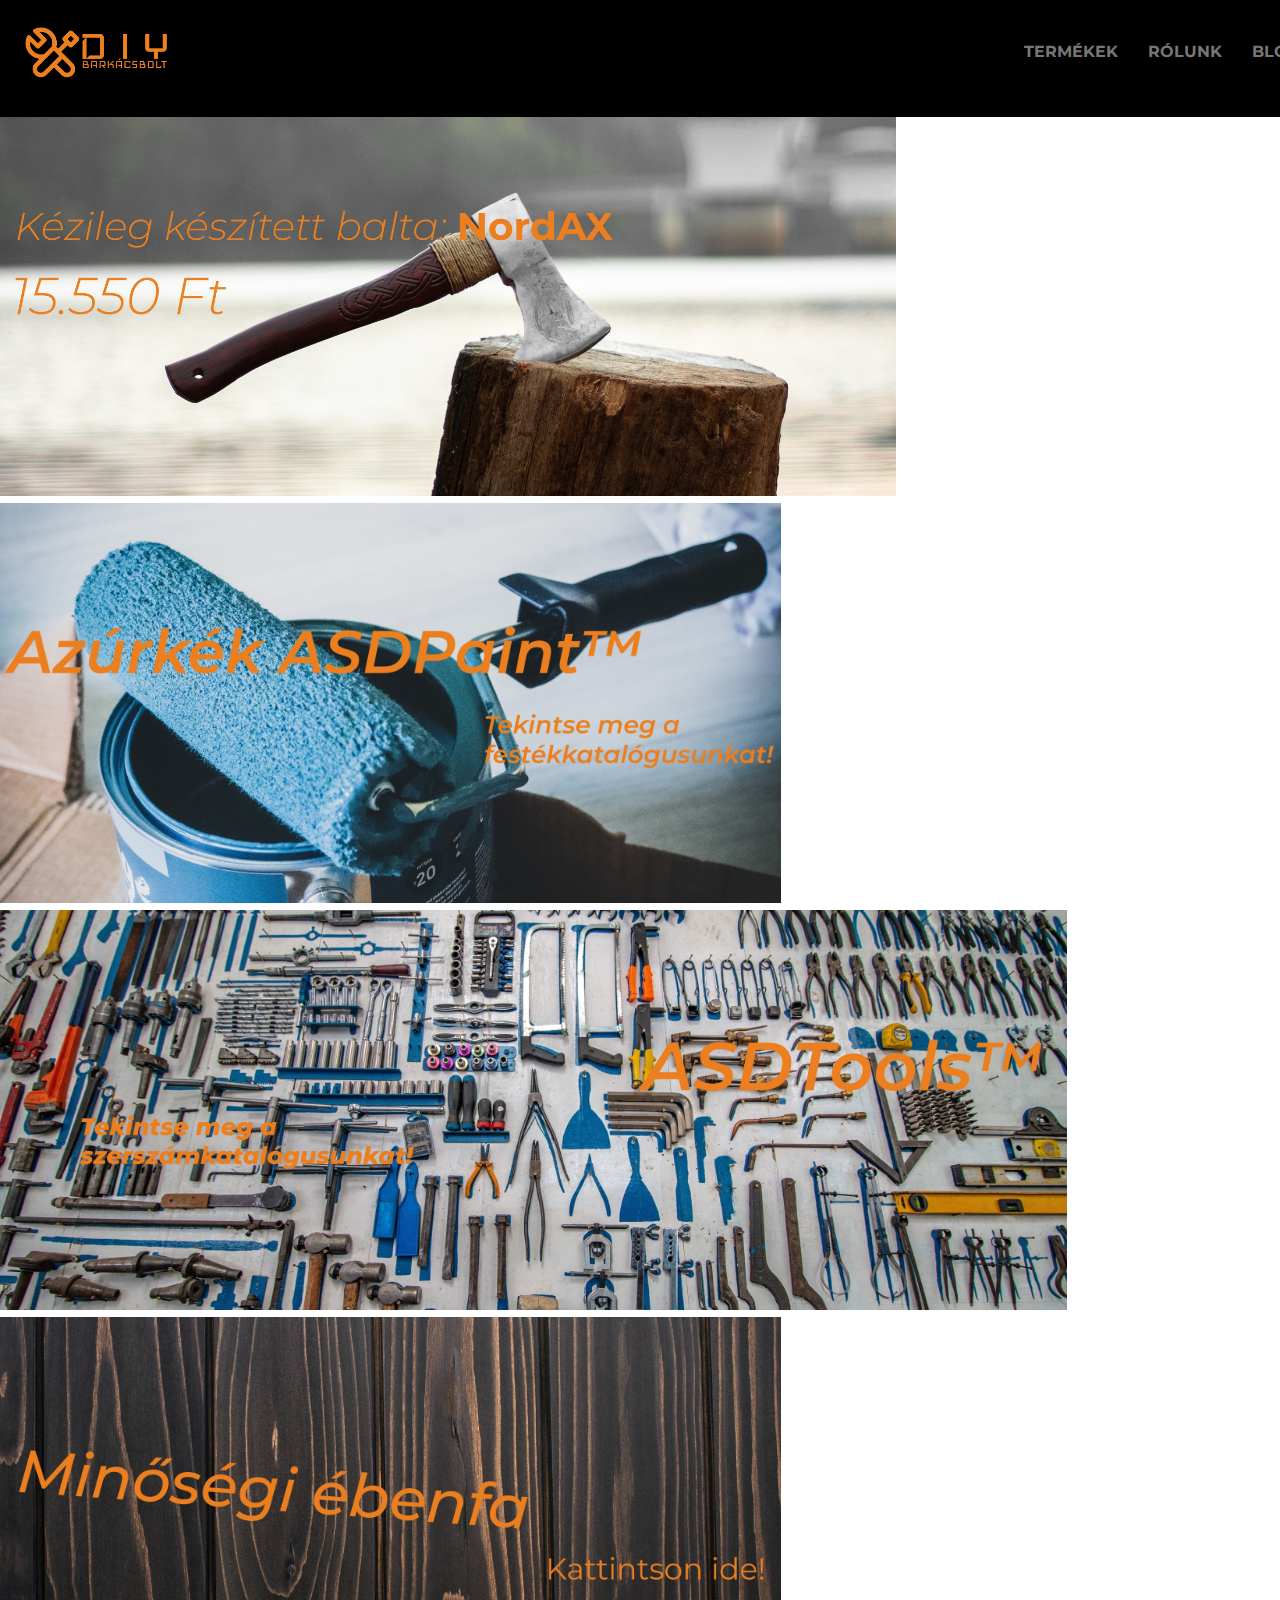
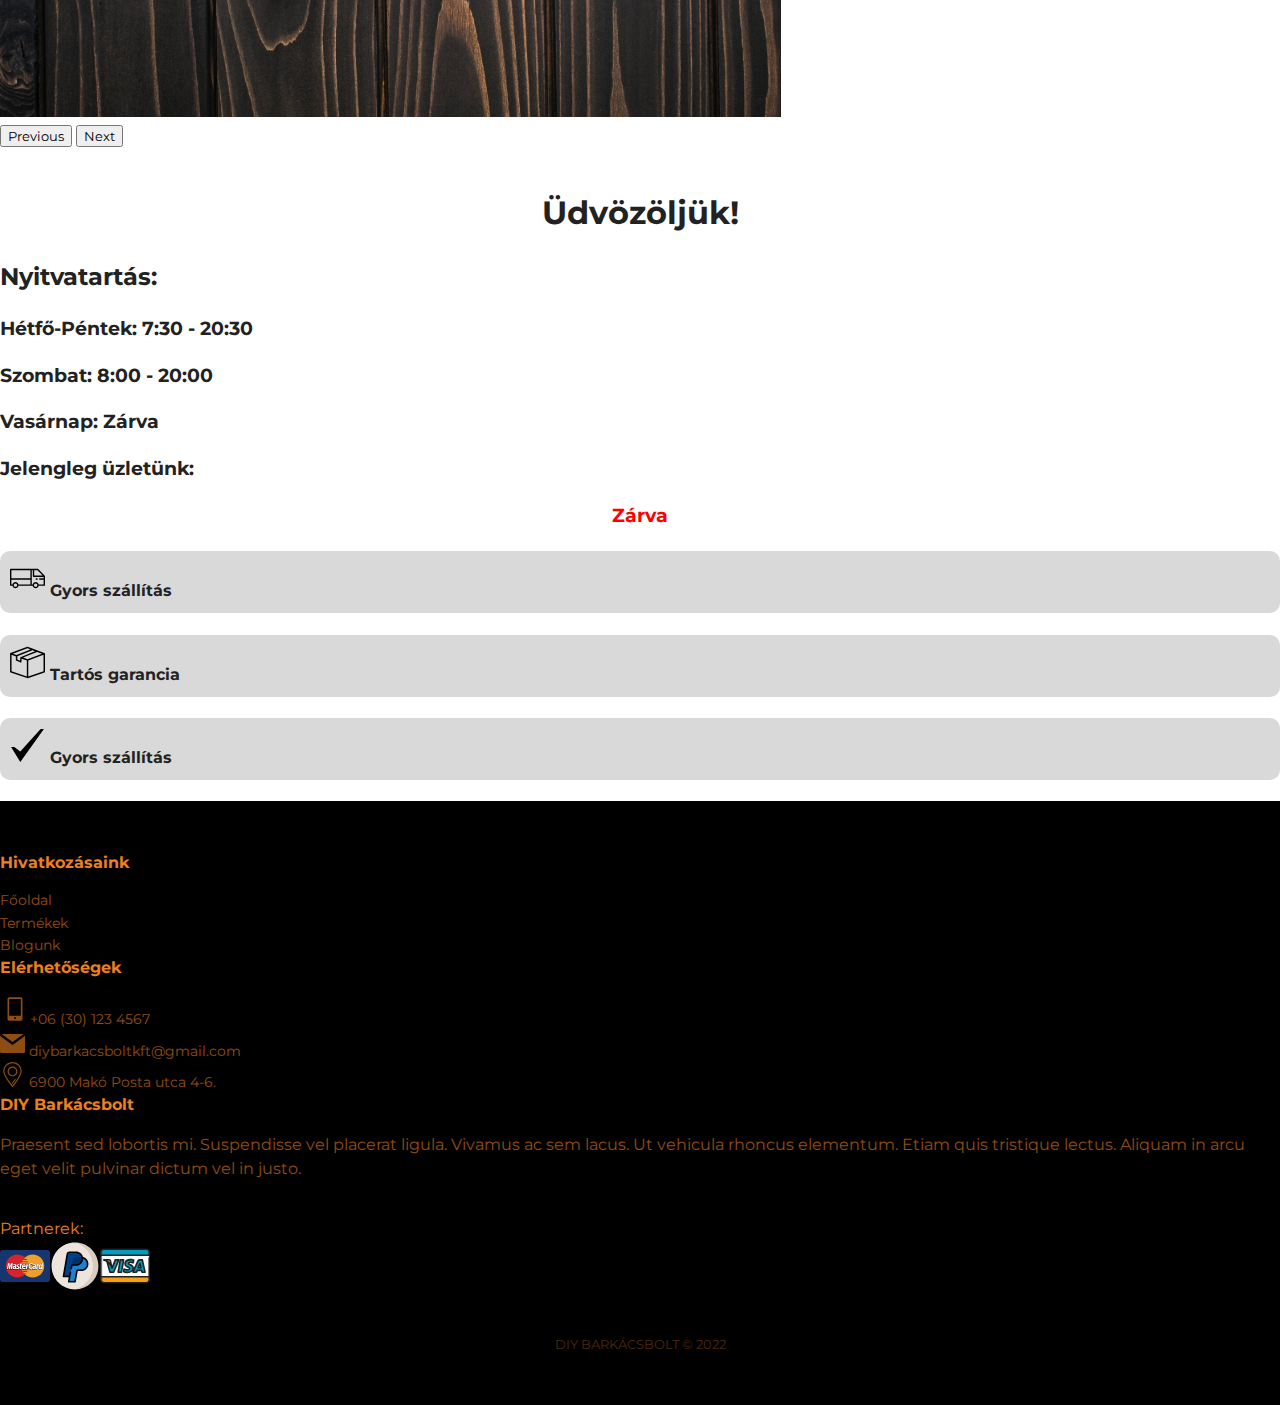
==== html/index.html @ d135ef8d "fasz" ====
<!DOCTYPE html>
<html lang="en">
<head>
    <meta charset="UTF-8">
    <meta name="viewport" content="width=device-width, initial-scale=1.0">
    <meta http-equiv="X-UA-Compatible" content="ie=edge">
    <title>DIY barkácsbolt</title>
    <!-- CSS only -->
    <link rel="preconnect" href="https://fonts.googleapis.com">
    <link rel="preconnect" href="https://fonts.gstatic.com" crossorigin>
    <link href="https://fonts.googleapis.com/css2?family=Roboto&family=Roboto+Mono:ital,wght@1,200&display=swap" rel="stylesheet">
    <link href="https://cdn.jsdelivr.net/npm/bootstrap@5.2.2/dist/css/bootstrap.min.css" rel="stylesheet" integrity="sha384-Zenh87qX5JnK2Jl0vWa8Ck2rdkQ2Bzep5IDxbcnCeuOxjzrPF/et3URy9Bv1WTRi" crossorigin="anonymous">    <link rel="stylesheet" href="../css/style.css">
    <!-- JavaScript Bundle with Popper -->
    

</head>
<body class="fasz">
    <header class="header ">
      <a class="logo" href="../html/index.html"><img src="../media/Logo.PNG" alt="DIY Barkácsbolt" class="logo1"></a>
      <input class="menu-btn" type="checkbox" id="menu-btn" />
      <label class="menu-icon" for="menu-btn"><span class="navicon"></span></label>
      <ul class="menu">
        <li><a href="../html/termekek.html" class="link link-theme link-arrow">Termékek</a></li>
        <li><a href="../html/rolunk.html" class="link link-theme link-arrow">Rólunk</a></li>
        <li><a href="../html/blog.html" class="link link-theme link-arrow">Blog</a></li>
      </ul>
      
    </header>

    <!-- CAROUSEL -->
    <div id="carouselExampleControls" class="carousel slide  carouselcustom" data-bs-ride="carousel">
      <div class="carousel-inner">
        <div class="carousel-item active">
          <a href="../html/szerszamok.html">
          <img src="../media/img/banner/Balta-min.jpg" class="d-block w-100 carouselimg" alt=""> 
          </a>
        </div>
        <div class="carousel-item">
          <a href="../html/festekek.html">
          <img src="../media/img/banner/Kék azúr-min.jpg" class="d-block w-100 carouselimg" alt="...">
          </a>
        </div>
        <div class="carousel-item">
          <a href="../html/szerszamok.html">
          <img src="../media/img/banner/szerszamok-min.jpg" class="d-block w-100 carouselimg" alt="...">
          </a>
        </div>
        <div class="carousel-item">
          <a href="../html/faanyagok.html">
          <img src="../media/img/banner/Ében fa-min.jpg" class="d-block w-100 carouselimg" alt="...">
          </a>
        </div>
      </div>
      <button class="carousel-control-prev" type="button" data-bs-target="#carouselExampleControls" data-bs-slide="prev">
        <span class="carousel-control-prev-icon" aria-hidden="true"></span>
        <span class="visually-hidden">Previous</span>
      </button>
      <button class="carousel-control-next" type="button" data-bs-target="#carouselExampleControls" data-bs-slide="next">
        <span class="carousel-control-next-icon" aria-hidden="true"></span>
        <span class="visually-hidden">Next</span>
      </button>
    </div>
    <!-- END OF CAROUSEL -->


    <h1 class="mainh1">Üdvözöljük!</h1>
    <div class="container">
      <div class="row mt-5">
        <div class="col-md-6">
          <h2>Nyitvatartás:</h2>
          <h3>Hétfő-Péntek: 7:30 - 20:30 </h3>
          <h3>Szombat: 8:00 - 20:00</h3>
          <h3>Vasárnap: Zárva</h3>
        </div>
        <div class="col-md-6">
          <h3 class="text-center p-3">Jelengleg üzletünk:</h3>
          <h3 id="nyitvatartas"></h3>
        </div>
      </div>
      <div class="row my-5">
        <div class="col-md-4">
         <h4 class="text-center offerbg"> <img src="../media/ikonok/truck-svgrepo-com.svg"> Gyors szállítás</h4>
        </div>
        <div class="col-md-4">
          <h4 class="text-center offerbg"> <img src="../media/ikonok/package-svgrepo-com.svg"> Tartós garancia</h4>
         </div>
         <div class="col-md-4">
          <h4 class="text-center offerbg"> <img src="../media/ikonok/heavy-check-mark-svgrepo-com.svg"> Gyors szállítás</h4>
         </div>
      </div>
    </div>

    <div class="footer-dark">
      <footer>
          <div class="container">
              <div class="row">
                  <div class="col-sm-6 col-md-3 item">
                      <h3>Hivatkozásaink</h3>
                      <ul>
                          <li><a href="../html/index.html">Főoldal</a></li>
                          <li><a href="../html/termekek.html">Termékek</a></li>
                          <li><a href="../html/blog.html">Blogunk</a></li>
                      </ul>
                  </div>
                  <div class="col-sm-6 col-md-3 item">
                      <h3>Elérhetőségek</h3>
                      <ul>
                          <li><a href="telto:36305901404"><img src="../media/ikonok/mobile-svgrepo-com.svg" >+06 (30) 123 4567</a></li>
                          <li><a href="mailto:pisti1231212@gmail.com"><img src="../media/ikonok/email-svgrepo-com.svg" > diybarkacsboltkft@gmail.com</a></li>
                          <li><a href="https://www.google.com/maps/place/Mak%C3%B3,+Posta+u.+4,+6900/@46.214045,20.47493,17z/data=!3m1!4b1!4m5!3m4!1s0x4744f61cdf736d4f:0x8b0e446a25e48d3e!8m2!3d46.214045!4d20.47493 target_"><img src="../media/ikonok/location-svgrepo-com (1).svg" > 6900 Makó Posta utca 4-6.</a></li>
                      </ul>
                  </div>
                  <div class="col-md-6 item text">
                      <h3>DIY Barkácsbolt</h3>
                      <p>Praesent sed lobortis mi. Suspendisse vel placerat ligula. Vivamus ac sem lacus. Ut vehicula rhoncus elementum. Etiam quis tristique lectus. Aliquam in arcu eget velit pulvinar dictum vel in justo.</p>
                  </div>
                  <div class="col-md-12 text-center">Partnerek:</div>
                  <div class="col-md-12 text-center"><img src="../media/ikonok/mastercard-svgrepo-com.svg"><img src="../media/ikonok/paypal-svgrepo-com.svg"><img src="../media/ikonok/visa-svgrepo-com.svg"></div>
              </div>
              <p class="copyright">DIY BARKÁCSBOLT © 2022</p>
          </div>
      </footer>
  </div>











  
    <script src="https://cdn.jsdelivr.net/npm/bootstrap@5.2.2/dist/js/bootstrap.bundle.min.js" integrity="sha384-OERcA2EqjJCMA+/3y+gxIOqMEjwtxJY7qPCqsdltbNJuaOe923+mo//f6V8Qbsw3" crossorigin="anonymous"></script>
    <script src="../js/app.js"></script>
</body>
</html>
---- css/style.css ----
@import 'https://fonts.googleapis.com/css?family=Montserrat';
* {
  font-family: Montserrat;
}



html {
  color: #222;
  font-size: 1em;
  line-height: 1.5;
  box-sizing: border-box

}

body {
  margin: 0;
}



a {
  color: #777;
  text-decoration: none;
}




.bannerkep{
    width: 500px;
    height: 500px;
}




/* - link under - */

.link-arrow:after {
  content: '';
  background-size: 100% 100%;
  width: 16px;
  height: 12px;
  position: absolute;
  top: 5px;
  right: -28px;
  -webkit-transition: all .4s cubic-bezier(.35, 1, .33, 1);
  transition: all .4s cubic-bezier(.35, 1, .33, 1)
}

.link-arrow:hover:after {
  right: -35px
}

.link-arrow.link-arrow-white:after {
  background-size: 100% 100%
}

.link-arrow-hover:after {
  right: -35px
}

.link {
  display: inline-block;
  position: relative;
  border: none;
  padding-bottom: 4px;
  text-transform: uppercase;
  font-family: Montserrat, helvetica, arial, sans-serif;
  font-weight: 700
}

.link:active,
.link:focus,
.link:hover {
  outline: 0
}

.link:before {
  content: '';
  position: absolute;
  left: 0;
  bottom: 0;
  background: #000;
  width: 0;
  height: 2px;
  -webkit-transition: all .4s cubic-bezier(.35, 1, .33, 1);
  transition: all .4s cubic-bezier(.35, 1, .33, 1)
}

.link:hover {
  color: #000
}

.link:hover:before {
  width: 100%
}

.link-theme:before {
  background: #ec8020
}

@media only screen and (min-width:250px) {
  .main {
    padding-top: 150px;
  }
  
  
@media only screen and (min-width:768px) {
  .main {
    padding-top: 150px;
  }
  .container {
    width: 80%;
  }
  
}

@media only screen and (min-width:992px) {
  .container {
    width: 100%;
  }
}



}

/* header   box-shadow: 1px 1px 4px 0 rgba(0,0,0,.1); */

.header {
  background-color: #000;
  position: fixed;
  width: 100%;
  z-index: 3;
  padding: 20px 20px;
}

.header ul {
  margin: 0;
  padding: 0;
  list-style: none;
  overflow: hidden;
  background-color: #000;
}

.header li a {
  display: block;
  padding: 20px 20px 4px 20px;
  text-decoration: none;
}

.header li a:hover,
.header .menu-btn:hover {
  background-color: #000;
  color: #ec8020;
}

.header .logo {
  color: #000;
  display: block;
  float: left;
  font-size: 2em;
  padding: 2px 0px;
  text-decoration: none;
}
.logo1{
    width: auto;
    height: 60px;
}

/* menu */

.header .menu {
  clear: both;
  max-height: 0;
  transition: max-height .2s ease-out;
}

/* menu icon */

.header .menu-icon {
  cursor: pointer;
  display: inline-block;
  padding: 28px 20px;
  position: relative;
  user-select: none;
}

.header .menu-icon .navicon {
  background: #333;
  display: block;
  height: 2px;
  position: relative;
  transition: background .2s ease-out;
  width: 18px;
}

.header .menu-icon .navicon:before,
.header .menu-icon .navicon:after {
  background: #333;
  content: '';
  display: block;
  height: 100%;
  position: absolute;
  transition: all .2s ease-out;
  width: 100%;
}

.header .menu-icon .navicon:before {
  top: 5px;
}

.header .menu-icon .navicon:after {
  top: -5px;
}

/* menu btn */

.header .menu-btn {
  display: none;
}

.header .menu-btn:checked ~ .menu {
  max-height: 240px;
}

.header .menu-btn:checked ~ .menu-icon .navicon {
  background: transparent;
}

.header .menu-btn:checked ~ .menu-icon .navicon:before {
  transform: rotate(-45deg);
}

.header .menu-btn:checked ~ .menu-icon .navicon:after {
  transform: rotate(45deg);
}

.header .menu-btn:checked ~ .menu-icon:not(.steps) .navicon:before,
.header .menu-btn:checked ~ .menu-icon:not(.steps) .navicon:after {
  top: 0;
}



/* 48em = 768px */

@media (min-width: 875px) {
  .header li {
    float: left;
  }
  .header li a {
    padding: 20px 0px 0px 0px;
    margin-left: 30px;
  }
  .header .menu {
    clear: none;
    float: right;
    max-height: none;
  }
  .header .menu-icon {
    display: none;
  }
}

/* 48em = 768px */

@media (min-width: 48em) {
  .section-split a {
    width: 50%;
  }
}

/* BANNER*/
.carouselimg{
  height: 400px;
  object-fit: cover;
}
.carouselcustom{
  padding-top: 6rem;
}

/*ÜDVÖZÖLJÜK*/
.mainh1{
  text-align: center;
  padding-top: 20px;
  
}
/*Nyitvatartás + Garantálás*/
.txtright{
text-align: right;
}

.offerbg{
  border-radius: 10px;
  background-color: #d9d9d9;
  padding: 10px;
}

/*FOOTER*/
.footer-dark {
  padding:50px 0;
  color:#ec8020;
  background-color:black;
}

.footer-dark h3 {
  margin-top:0;
  margin-bottom:12px;
  font-weight:bold;
  font-size:16px;
}

.footer-dark ul {
  padding:0;
  list-style:none;
  line-height:1.6;
  font-size:14px;
  margin-bottom:0;
}

.footer-dark ul a {
  color:inherit;
  text-decoration:none;
  opacity:0.6;
}

.footer-dark ul a:hover {
  opacity:0.8;
}

@media (max-width:767px) {
  .footer-dark .item:not(.social) {
    text-align:center;
    padding-bottom:20px;
  }
}

.footer-dark .item.text {
  margin-bottom:36px;
}

@media (max-width:767px) {
  .footer-dark .item.text {
    margin-bottom:0;
  }
}

.footer-dark .item.text p {
  opacity:0.6;
  margin-bottom:0;
}

.footer-dark .item.social {
  text-align:center;
}

@media (max-width:991px) {
  .footer-dark .item.social {
    text-align:center;
    margin-top:20px;
  }
}

.footer-dark .item.social > a {
  font-size:20px;
  width:36px;
  height:36px;
  line-height:36px;
  display:inline-block;
  text-align:center;
  border-radius:50%;
  box-shadow:0 0 0 1px rgba(255,255,255,0.4);
  margin:0 8px;
  color:#fff;
  opacity:0.75;
}

.footer-dark .item.social > a:hover {
  opacity:0.9;
}

.footer-dark .copyright {
  text-align:center;
  padding-top:24px;
  opacity:0.3;
  font-size:13px;
  margin-bottom:0;
}


.paymentoptions{
  width: 300px;
  padding-top:6px;
}
.left{
  padding-left: 300px;
}
.floatright{
  float:right;
  text-align: right;
  
}
.font-weight-bold{
  font-weight:bold;
}
.anyad{
  list-style-type: none;

}
.jobbra{
  float: right;
}
.festekkep{
  height: 366px;
  width: 366px;
}

.bgcustom{
  background-color: black;
  text-align:center;
  color: #ec8020;
  font-weight: bold;
  padding: 15px;

}

.kerekit{
  border-radius: 15px;
}

footer table{
width: 100%;
}

.itemspage{
  padding-top: 10rem;
}

.aru{
  background-color: #000000;
  color: #ec8020;
  margin-top: 10px;
}

.aru:hover{
  box-shadow: 0px 0px 10px 4px #ec8020;
  margin: 5px;
}

.termek:hover{
  box-shadow: 0px 0px 10px 6px #ec8020;
  margin: 5px;
}

.sorkizaras{
  text-align: justify;
}








td{
  width: 5rem;
  height:5rem;
  border: 1px solid black;
}
table{
  background-color: brown;
  margin: auto;
}
#d1id{
  background-color: gray;
  margin: 2rem 1rem 2rem ;
  padding: 1rem;
  height: 10rem;  
}
#d1id button{
  float: right;   
}
#d1id img{
  height: 10rem;
  width: 10rem;
  float: left;
  padding-right: 2rem;
}
#szoveg{
  padding: 2rem;
}
#container td:hover{
  border: 5px solid black;
}

.festek{
  overflow: hidden;
  width: 100%;
  height: inherit;
}

.nyitva{
  text-align: center;
  color: green;
  font-weight: bold;
}

.zarva{
  text-align: center;
  color: red;
  font-weight: bold;
}
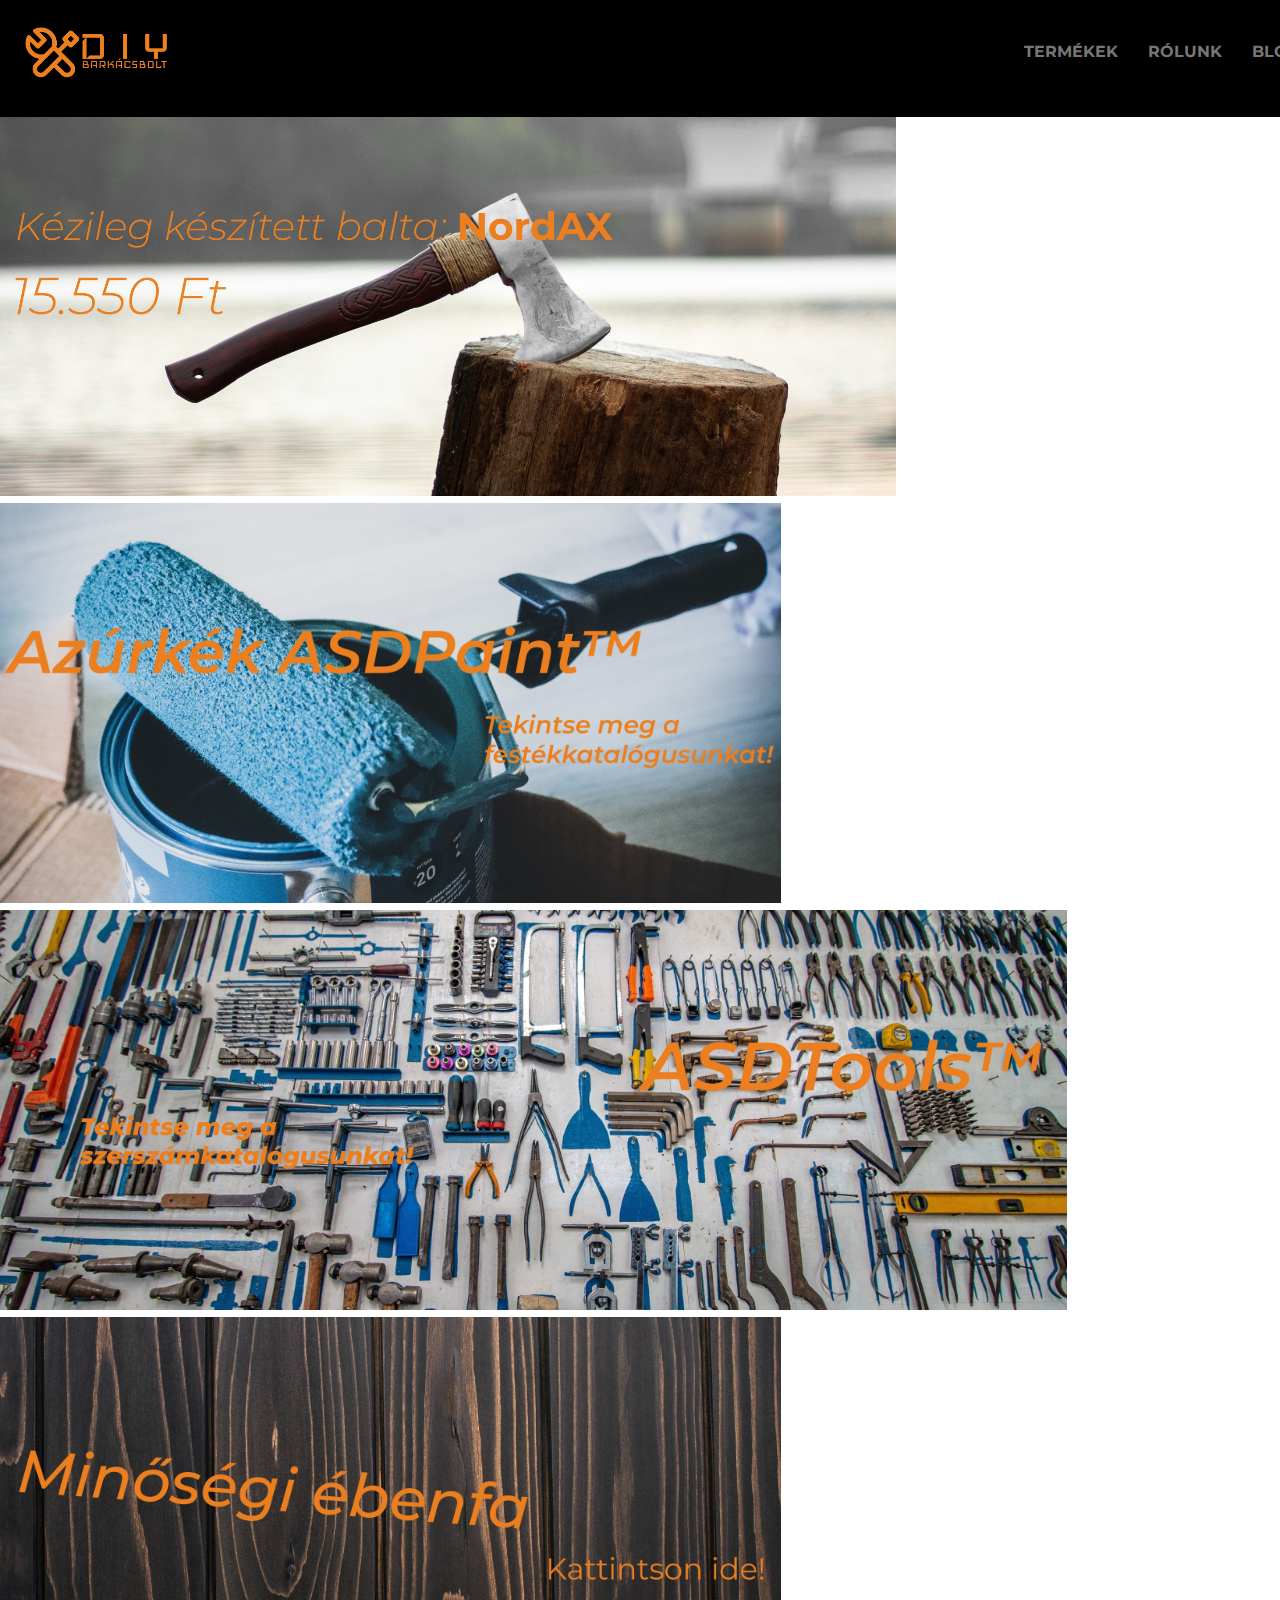
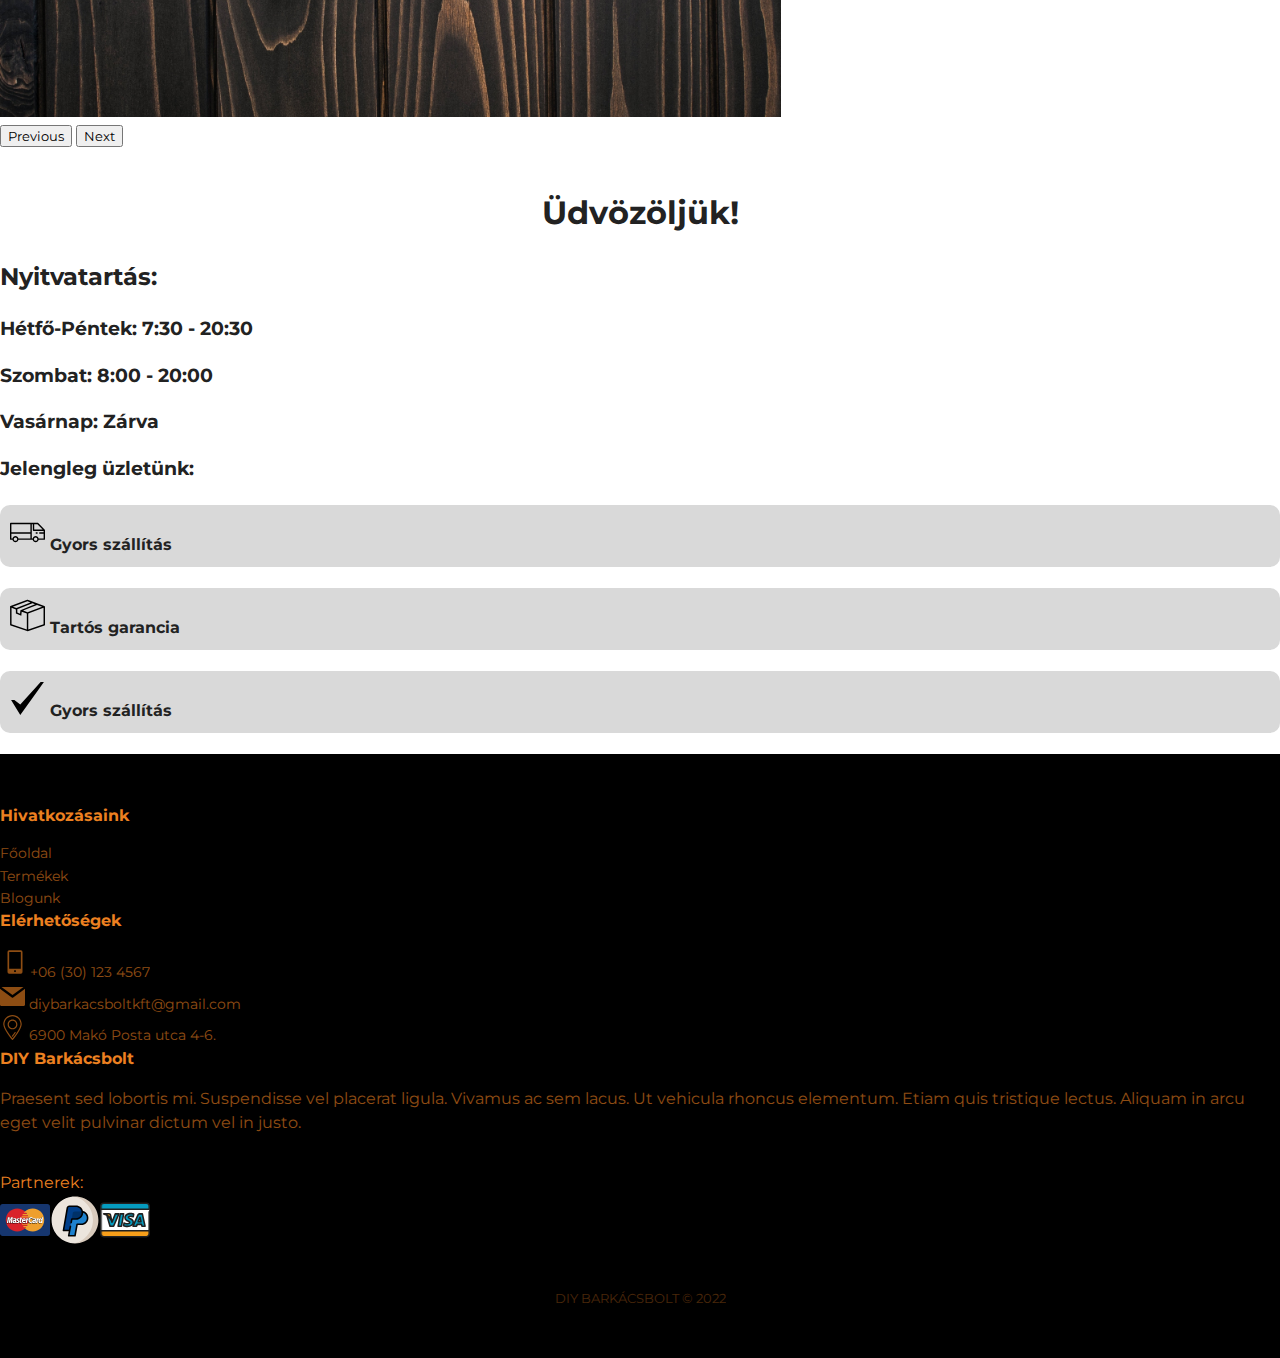
==== commit 0f052803: "asd" ====
--- a/html/index.html
+++ b/html/index.html
@@ -1,139 +1,214 @@
 <!DOCTYPE html>
 <html lang="en">
-<head>
-    <meta charset="UTF-8">
-    <meta name="viewport" content="width=device-width, initial-scale=1.0">
-    <meta http-equiv="X-UA-Compatible" content="ie=edge">
+  <head>
+    <meta charset="UTF-8" />
+    <meta name="viewport" content="width=device-width, initial-scale=1.0" />
+    <meta http-equiv="X-UA-Compatible" content="ie=edge" />
     <title>DIY barkácsbolt</title>
     <!-- CSS only -->
-    <link rel="preconnect" href="https://fonts.googleapis.com">
-    <link rel="preconnect" href="https://fonts.gstatic.com" crossorigin>
-    <link href="https://fonts.googleapis.com/css2?family=Roboto&family=Roboto+Mono:ital,wght@1,200&display=swap" rel="stylesheet">
-    <link href="https://cdn.jsdelivr.net/npm/bootstrap@5.2.2/dist/css/bootstrap.min.css" rel="stylesheet" integrity="sha384-Zenh87qX5JnK2Jl0vWa8Ck2rdkQ2Bzep5IDxbcnCeuOxjzrPF/et3URy9Bv1WTRi" crossorigin="anonymous">    <link rel="stylesheet" href="../css/style.css">
+    <link rel="preconnect" href="https://fonts.googleapis.com" />
+    <link rel="preconnect" href="https://fonts.gstatic.com" crossorigin />
+    <link
+      href="https://fonts.googleapis.com/css2?family=Roboto&family=Roboto+Mono:ital,wght@1,200&display=swap"
+      rel="stylesheet"
+    />
+    <link
+      href="https://cdn.jsdelivr.net/npm/bootstrap@5.2.2/dist/css/bootstrap.min.css"
+      rel="stylesheet"
+      integrity="sha384-Zenh87qX5JnK2Jl0vWa8Ck2rdkQ2Bzep5IDxbcnCeuOxjzrPF/et3URy9Bv1WTRi"
+      crossorigin="anonymous"
+    />
+    <link rel="stylesheet" href="../css/style.css" />
     <!-- JavaScript Bundle with Popper -->
-    
-
-</head>
-<body class="fasz">
-    <header class="header ">
-      <a class="logo" href="../html/index.html"><img src="../media/Logo.PNG" alt="DIY Barkácsbolt" class="logo1"></a>
+  </head>
+  <body class="fasz">
+    <header class="header">
+      <a class="logo" href="../html/index.html"
+        ><img src="../media/Logo.PNG" alt="DIY Barkácsbolt" class="logo1"
+      /></a>
       <input class="menu-btn" type="checkbox" id="menu-btn" />
-      <label class="menu-icon" for="menu-btn"><span class="navicon"></span></label>
+      <label class="menu-icon" for="menu-btn"
+        ><span class="navicon"></span
+      ></label>
       <ul class="menu">
-        <li><a href="../html/termekek.html" class="link link-theme link-arrow">Termékek</a></li>
-        <li><a href="../html/rolunk.html" class="link link-theme link-arrow">Rólunk</a></li>
-        <li><a href="../html/blog.html" class="link link-theme link-arrow">Blog</a></li>
+        <li>
+          <a href="../html/termekek.html" class="link link-theme link-arrow"
+            >Termékek</a
+          >
+        </li>
+        <li>
+          <a href="../html/rolunk.html" class="link link-theme link-arrow"
+            >Rólunk</a
+          >
+        </li>
+        <li>
+          <a href="../html/blog.html" class="link link-theme link-arrow"
+            >Blog</a
+          >
+        </li>
       </ul>
-      
     </header>
 
     <!-- CAROUSEL -->
-    <div id="carouselExampleControls" class="carousel slide  carouselcustom" data-bs-ride="carousel">
+    <div
+      id="carouselExampleControls"
+      class="carousel slide carouselcustom"
+      data-bs-ride="carousel"
+    >
       <div class="carousel-inner">
         <div class="carousel-item active">
           <a href="../html/szerszamok.html">
-          <img src="../media/img/banner/Balta-min.jpg" class="d-block w-100 carouselimg" alt=""> 
+            <img
+              src="../media/img/banner/Balta-min.jpg"
+              class="d-block w-100 carouselimg"
+              alt=""
+            />
           </a>
         </div>
         <div class="carousel-item">
           <a href="../html/festekek.html">
-          <img src="../media/img/banner/Kék azúr-min.jpg" class="d-block w-100 carouselimg" alt="...">
+            <img
+              src="../media/img/banner/Kék azúr-min.jpg"
+              class="d-block w-100 carouselimg"
+              alt="..."
+            />
           </a>
         </div>
         <div class="carousel-item">
           <a href="../html/szerszamok.html">
-          <img src="../media/img/banner/szerszamok-min.jpg" class="d-block w-100 carouselimg" alt="...">
+            <img
+              src="../media/img/banner/szerszamok-min.jpg"
+              class="d-block w-100 carouselimg"
+              alt="..."
+            />
           </a>
         </div>
         <div class="carousel-item">
           <a href="../html/faanyagok.html">
-          <img src="../media/img/banner/Ében fa-min.jpg" class="d-block w-100 carouselimg" alt="...">
+            <img
+              src="../media/img/banner/Ében fa-min.jpg"
+              class="d-block w-100 carouselimg"
+              alt="..."
+            />
           </a>
         </div>
       </div>
-      <button class="carousel-control-prev" type="button" data-bs-target="#carouselExampleControls" data-bs-slide="prev">
+      <button
+        class="carousel-control-prev"
+        type="button"
+        data-bs-target="#carouselExampleControls"
+        data-bs-slide="prev"
+      >
         <span class="carousel-control-prev-icon" aria-hidden="true"></span>
         <span class="visually-hidden">Previous</span>
       </button>
-      <button class="carousel-control-next" type="button" data-bs-target="#carouselExampleControls" data-bs-slide="next">
+      <button
+        class="carousel-control-next"
+        type="button"
+        data-bs-target="#carouselExampleControls"
+        data-bs-slide="next"
+      >
         <span class="carousel-control-next-icon" aria-hidden="true"></span>
         <span class="visually-hidden">Next</span>
       </button>
     </div>
     <!-- END OF CAROUSEL -->
 
-
     <h1 class="mainh1">Üdvözöljük!</h1>
     <div class="container">
       <div class="row mt-5">
         <div class="col-md-6">
           <h2>Nyitvatartás:</h2>
-          <h3>Hétfő-Péntek: 7:30 - 20:30 </h3>
+          <h3>Hétfő-Péntek: 7:30 - 20:30</h3>
           <h3>Szombat: 8:00 - 20:00</h3>
           <h3>Vasárnap: Zárva</h3>
         </div>
         <div class="col-md-6">
           <h3 class="text-center p-3">Jelengleg üzletünk:</h3>
-          <h3 id="nyitvatartas"></h3>
         </div>
       </div>
-      <div class="row my-5">
+      <div class="row mt-5">
         <div class="col-md-4">
-         <h4 class="text-center offerbg"> <img src="../media/ikonok/truck-svgrepo-com.svg"> Gyors szállítás</h4>
+          <h4 class="text-center offerbg">
+            <img src="../media/ikonok/truck-svgrepo-com.svg" /> Gyors szállítás
+          </h4>
         </div>
         <div class="col-md-4">
-          <h4 class="text-center offerbg"> <img src="../media/ikonok/package-svgrepo-com.svg"> Tartós garancia</h4>
-         </div>
-         <div class="col-md-4">
-          <h4 class="text-center offerbg"> <img src="../media/ikonok/heavy-check-mark-svgrepo-com.svg"> Gyors szállítás</h4>
-         </div>
+          <h4 class="text-center offerbg">
+            <img src="../media/ikonok/package-svgrepo-com.svg" /> Tartós
+            garancia
+          </h4>
+        </div>
+        <div class="col-md-4">
+          <h4 class="text-center offerbg">
+            <img src="../media/ikonok/heavy-check-mark-svgrepo-com.svg" /> Gyors
+            szállítás
+          </h4>
+        </div>
       </div>
     </div>
-
     <div class="footer-dark">
       <footer>
-          <div class="container">
-              <div class="row">
-                  <div class="col-sm-6 col-md-3 item">
-                      <h3>Hivatkozásaink</h3>
-                      <ul>
-                          <li><a href="../html/index.html">Főoldal</a></li>
-                          <li><a href="../html/termekek.html">Termékek</a></li>
-                          <li><a href="../html/blog.html">Blogunk</a></li>
-                      </ul>
-                  </div>
-                  <div class="col-sm-6 col-md-3 item">
-                      <h3>Elérhetőségek</h3>
-                      <ul>
-                          <li><a href="telto:36305901404"><img src="../media/ikonok/mobile-svgrepo-com.svg" >+06 (30) 123 4567</a></li>
-                          <li><a href="mailto:pisti1231212@gmail.com"><img src="../media/ikonok/email-svgrepo-com.svg" > diybarkacsboltkft@gmail.com</a></li>
-                          <li><a href="https://www.google.com/maps/place/Mak%C3%B3,+Posta+u.+4,+6900/@46.214045,20.47493,17z/data=!3m1!4b1!4m5!3m4!1s0x4744f61cdf736d4f:0x8b0e446a25e48d3e!8m2!3d46.214045!4d20.47493 target_"><img src="../media/ikonok/location-svgrepo-com (1).svg" > 6900 Makó Posta utca 4-6.</a></li>
-                      </ul>
-                  </div>
-                  <div class="col-md-6 item text">
-                      <h3>DIY Barkácsbolt</h3>
-                      <p>Praesent sed lobortis mi. Suspendisse vel placerat ligula. Vivamus ac sem lacus. Ut vehicula rhoncus elementum. Etiam quis tristique lectus. Aliquam in arcu eget velit pulvinar dictum vel in justo.</p>
-                  </div>
-                  <div class="col-md-12 text-center">Partnerek:</div>
-                  <div class="col-md-12 text-center"><img src="../media/ikonok/mastercard-svgrepo-com.svg"><img src="../media/ikonok/paypal-svgrepo-com.svg"><img src="../media/ikonok/visa-svgrepo-com.svg"></div>
-              </div>
-              <p class="copyright">DIY BARKÁCSBOLT © 2022</p>
+        <div class="container">
+          <div class="row">
+            <div class="col-sm-6 col-md-3 item">
+              <h3>Hivatkozásaink</h3>
+              <ul>
+                <li><a href="../html/index.html">Főoldal</a></li>
+                <li><a href="../html/termekek.html">Termékek</a></li>
+                <li><a href="../html/blog.html">Blogunk</a></li>
+              </ul>
+            </div>
+            <div class="col-sm-6 col-md-3 item">
+              <h3>Elérhetőségek</h3>
+              <ul>
+                <li>
+                  <a href="telto:36305901404"
+                    ><img src="../media/ikonok/mobile-svgrepo-com.svg" />+06
+                    (30) 123 4567</a
+                  >
+                </li>
+                <li>
+                  <a href="mailto:pisti1231212@gmail.com"
+                    ><img src="../media/ikonok/email-svgrepo-com.svg" />
+                    diybarkacsboltkft@gmail.com</a
+                  >
+                </li>
+                <li>
+                  <a
+                    href="https://www.google.com/maps/place/Mak%C3%B3,+Posta+u.+4,+6900/@46.214045,20.47493,17z/data=!3m1!4b1!4m5!3m4!1s0x4744f61cdf736d4f:0x8b0e446a25e48d3e!8m2!3d46.214045!4d20.47493 target_"
+                    ><img src="../media/ikonok/location-svgrepo-com (1).svg" />
+                    6900 Makó Posta utca 4-6.</a
+                  >
+                </li>
+              </ul>
+            </div>
+            <div class="col-md-6 item text">
+              <h3>DIY Barkácsbolt</h3>
+              <p>
+                Praesent sed lobortis mi. Suspendisse vel placerat ligula.
+                Vivamus ac sem lacus. Ut vehicula rhoncus elementum. Etiam quis
+                tristique lectus. Aliquam in arcu eget velit pulvinar dictum vel
+                in justo.
+              </p>
+            </div>
+            <div class="col-md-12 text-center">Partnerek:</div>
+            <div class="col-md-12 text-center">
+              <img src="../media/ikonok/mastercard-svgrepo-com.svg" /><img
+                src="../media/ikonok/paypal-svgrepo-com.svg"
+              /><img src="../media/ikonok/visa-svgrepo-com.svg" />
+            </div>
           </div>
+          <p class="copyright">DIY BARKÁCSBOLT © 2022</p>
+        </div>
       </footer>
-  </div>
+    </div>
 
-
-
-
-
-
-
-
-
-
-
-  
-    <script src="https://cdn.jsdelivr.net/npm/bootstrap@5.2.2/dist/js/bootstrap.bundle.min.js" integrity="sha384-OERcA2EqjJCMA+/3y+gxIOqMEjwtxJY7qPCqsdltbNJuaOe923+mo//f6V8Qbsw3" crossorigin="anonymous"></script>
+    <script
+      src="https://cdn.jsdelivr.net/npm/bootstrap@5.2.2/dist/js/bootstrap.bundle.min.js"
+      integrity="sha384-OERcA2EqjJCMA+/3y+gxIOqMEjwtxJY7qPCqsdltbNJuaOe923+mo//f6V8Qbsw3"
+      crossorigin="anonymous"
+    ></script>
     <script src="../js/app.js"></script>
-</body>
-</html>+  </body>
+</html>
--- a/css/style.css
+++ b/css/style.css
@@ -1,64 +1,53 @@
-@import 'https://fonts.googleapis.com/css?family=Montserrat';
+@import "https://fonts.googleapis.com/css?family=Montserrat";
 * {
   font-family: Montserrat;
 }
-
-
 
 html {
   color: #222;
   font-size: 1em;
   line-height: 1.5;
-  box-sizing: border-box
-
+  box-sizing: border-box;
 }
 
 body {
   margin: 0;
 }
-
-
 
 a {
   color: #777;
   text-decoration: none;
 }
 
-
-
-
-.bannerkep{
-    width: 500px;
-    height: 500px;
-}
-
-
-
+.bannerkep {
+  width: 500px;
+  height: 500px;
+}
 
 /* - link under - */
 
 .link-arrow:after {
-  content: '';
+  content: "";
   background-size: 100% 100%;
   width: 16px;
   height: 12px;
   position: absolute;
   top: 5px;
   right: -28px;
-  -webkit-transition: all .4s cubic-bezier(.35, 1, .33, 1);
-  transition: all .4s cubic-bezier(.35, 1, .33, 1)
+  -webkit-transition: all 0.4s cubic-bezier(0.35, 1, 0.33, 1);
+  transition: all 0.4s cubic-bezier(0.35, 1, 0.33, 1);
 }
 
 .link-arrow:hover:after {
-  right: -35px
+  right: -35px;
 }
 
 .link-arrow.link-arrow-white:after {
-  background-size: 100% 100%
+  background-size: 100% 100%;
 }
 
 .link-arrow-hover:after {
-  right: -35px
+  right: -35px;
 }
 
 .link {
@@ -68,63 +57,58 @@
   padding-bottom: 4px;
   text-transform: uppercase;
   font-family: Montserrat, helvetica, arial, sans-serif;
-  font-weight: 700
+  font-weight: 700;
 }
 
 .link:active,
 .link:focus,
 .link:hover {
-  outline: 0
+  outline: 0;
 }
 
 .link:before {
-  content: '';
+  content: "";
   position: absolute;
   left: 0;
   bottom: 0;
   background: #000;
   width: 0;
   height: 2px;
-  -webkit-transition: all .4s cubic-bezier(.35, 1, .33, 1);
-  transition: all .4s cubic-bezier(.35, 1, .33, 1)
+  -webkit-transition: all 0.4s cubic-bezier(0.35, 1, 0.33, 1);
+  transition: all 0.4s cubic-bezier(0.35, 1, 0.33, 1);
 }
 
 .link:hover {
-  color: #000
+  color: #000;
 }
 
 .link:hover:before {
-  width: 100%
+  width: 100%;
 }
 
 .link-theme:before {
-  background: #ec8020
-}
-
-@media only screen and (min-width:250px) {
+  background: #ec8020;
+}
+
+@media only screen and (min-width: 250px) {
   .main {
     padding-top: 150px;
   }
-  
-  
-@media only screen and (min-width:768px) {
-  .main {
-    padding-top: 150px;
-  }
-  .container {
-    width: 80%;
-  }
-  
-}
-
-@media only screen and (min-width:992px) {
-  .container {
-    width: 100%;
-  }
-}
-
-
-
+
+  @media only screen and (min-width: 768px) {
+    .main {
+      padding-top: 150px;
+    }
+    .container {
+      width: 80%;
+    }
+  }
+
+  @media only screen and (min-width: 992px) {
+    .container {
+      width: 100%;
+    }
+  }
 }
 
 /* header   box-shadow: 1px 1px 4px 0 rgba(0,0,0,.1); */
@@ -165,9 +149,9 @@
   padding: 2px 0px;
   text-decoration: none;
 }
-.logo1{
-    width: auto;
-    height: 60px;
+.logo1 {
+  width: auto;
+  height: 60px;
 }
 
 /* menu */
@@ -175,7 +159,7 @@
 .header .menu {
   clear: both;
   max-height: 0;
-  transition: max-height .2s ease-out;
+  transition: max-height 0.2s ease-out;
 }
 
 /* menu icon */
@@ -193,18 +177,18 @@
   display: block;
   height: 2px;
   position: relative;
-  transition: background .2s ease-out;
+  transition: background 0.2s ease-out;
   width: 18px;
 }
 
 .header .menu-icon .navicon:before,
 .header .menu-icon .navicon:after {
   background: #333;
-  content: '';
+  content: "";
   display: block;
   height: 100%;
   position: absolute;
-  transition: all .2s ease-out;
+  transition: all 0.2s ease-out;
   width: 100%;
 }
 
@@ -242,8 +226,6 @@
 .header .menu-btn:checked ~ .menu-icon:not(.steps) .navicon:after {
   top: 0;
 }
-
-
 
 /* 48em = 768px */
 
@@ -273,27 +255,26 @@
   }
 }
 
-/* BANNER*/
-.carouselimg{
+/* Carousel*/
+.carouselimg {
   height: 400px;
   object-fit: cover;
 }
-.carouselcustom{
+.carouselcustom {
   padding-top: 6rem;
 }
 
 /*ÜDVÖZÖLJÜK*/
-.mainh1{
+.mainh1 {
   text-align: center;
   padding-top: 20px;
-  
 }
 /*Nyitvatartás + Garantálás*/
-.txtright{
-text-align: right;
-}
-
-.offerbg{
+.txtright {
+  text-align: right;
+}
+
+.offerbg {
   border-radius: 10px;
   background-color: #d9d9d9;
   padding: 10px;
@@ -301,216 +282,310 @@
 
 /*FOOTER*/
 .footer-dark {
-  padding:50px 0;
-  color:#ec8020;
-  background-color:black;
+  padding: 50px 0;
+  color: #ec8020;
+  background-color: black;
 }
 
 .footer-dark h3 {
-  margin-top:0;
-  margin-bottom:12px;
-  font-weight:bold;
-  font-size:16px;
+  margin-top: 0;
+  margin-bottom: 12px;
+  font-weight: bold;
+  font-size: 16px;
 }
 
 .footer-dark ul {
-  padding:0;
-  list-style:none;
-  line-height:1.6;
-  font-size:14px;
-  margin-bottom:0;
+  padding: 0;
+  list-style: none;
+  line-height: 1.6;
+  font-size: 14px;
+  margin-bottom: 0;
 }
 
 .footer-dark ul a {
-  color:inherit;
-  text-decoration:none;
-  opacity:0.6;
+  color: inherit;
+  text-decoration: none;
+  opacity: 0.6;
 }
 
 .footer-dark ul a:hover {
-  opacity:0.8;
-}
-
-@media (max-width:767px) {
+  opacity: 0.8;
+}
+
+@media (max-width: 767px) {
   .footer-dark .item:not(.social) {
-    text-align:center;
-    padding-bottom:20px;
+    text-align: center;
+    padding-bottom: 20px;
   }
 }
 
 .footer-dark .item.text {
-  margin-bottom:36px;
-}
-
-@media (max-width:767px) {
+  margin-bottom: 36px;
+}
+
+@media (max-width: 767px) {
   .footer-dark .item.text {
-    margin-bottom:0;
+    margin-bottom: 0;
   }
 }
 
 .footer-dark .item.text p {
-  opacity:0.6;
-  margin-bottom:0;
+  opacity: 0.6;
+  margin-bottom: 0;
 }
 
 .footer-dark .item.social {
-  text-align:center;
-}
-
-@media (max-width:991px) {
+  text-align: center;
+}
+
+@media (max-width: 991px) {
   .footer-dark .item.social {
-    text-align:center;
-    margin-top:20px;
+    text-align: center;
+    margin-top: 20px;
   }
 }
 
 .footer-dark .item.social > a {
-  font-size:20px;
-  width:36px;
-  height:36px;
-  line-height:36px;
-  display:inline-block;
-  text-align:center;
-  border-radius:50%;
-  box-shadow:0 0 0 1px rgba(255,255,255,0.4);
-  margin:0 8px;
-  color:#fff;
-  opacity:0.75;
+  font-size: 20px;
+  width: 36px;
+  height: 36px;
+  line-height: 36px;
+  display: inline-block;
+  text-align: center;
+  border-radius: 50%;
+  box-shadow: 0 0 0 1px rgba(255, 255, 255, 0.4);
+  margin: 0 8px;
+  color: #fff;
+  opacity: 0.75;
 }
 
 .footer-dark .item.social > a:hover {
-  opacity:0.9;
+  opacity: 0.9;
 }
 
 .footer-dark .copyright {
-  text-align:center;
-  padding-top:24px;
-  opacity:0.3;
-  font-size:13px;
-  margin-bottom:0;
-}
-
-
-.paymentoptions{
+  text-align: center;
+  padding-top: 24px;
+  opacity: 0.3;
+  font-size: 13px;
+  margin-bottom: 0;
+}
+
+.paymentoptions {
   width: 300px;
-  padding-top:6px;
-}
-.left{
+  padding-top: 6px;
+}
+.left {
   padding-left: 300px;
 }
-.floatright{
-  float:right;
+.floatright {
+  float: right;
   text-align: right;
-  
-}
-.font-weight-bold{
-  font-weight:bold;
-}
-.anyad{
+}
+.font-weight-bold {
+  font-weight: bold;
+}
+.anyad {
   list-style-type: none;
-
-}
-.jobbra{
+}
+.jobbra {
   float: right;
 }
-.festekkep{
+.festekkep {
   height: 366px;
   width: 366px;
 }
 
-.bgcustom{
+.bgcustom {
   background-color: black;
-  text-align:center;
+  text-align: center;
   color: #ec8020;
   font-weight: bold;
   padding: 15px;
-
-}
-
-.kerekit{
+}
+
+.kerekit {
   border-radius: 15px;
 }
 
-footer table{
-width: 100%;
-}
-
-.itemspage{
+footer table {
+  width: 100%;
+}
+
+.itemspage {
   padding-top: 10rem;
 }
 
-.aru{
+.aru {
   background-color: #000000;
   color: #ec8020;
   margin-top: 10px;
 }
 
-.aru:hover{
+.aru:hover {
   box-shadow: 0px 0px 10px 4px #ec8020;
   margin: 5px;
 }
 
-.termek:hover{
+.termek:hover {
   box-shadow: 0px 0px 10px 6px #ec8020;
   margin: 5px;
 }
 
-.sorkizaras{
+.sorkizaras {
   text-align: justify;
 }
 
-
-
-
-
-
-
-
-td{
+td {
   width: 5rem;
-  height:5rem;
+  height: 5rem;
   border: 1px solid black;
 }
-table{
+table {
   background-color: brown;
   margin: auto;
 }
-#d1id{
+#d1id {
   background-color: gray;
-  margin: 2rem 1rem 2rem ;
+  margin: 2rem 1rem 2rem;
   padding: 1rem;
-  height: 10rem;  
-}
-#d1id button{
-  float: right;   
-}
-#d1id img{
+  height: 10rem;
+}
+#d1id button {
+  float: right;
+}
+#d1id img {
   height: 10rem;
   width: 10rem;
   float: left;
   padding-right: 2rem;
 }
-#szoveg{
+#szoveg {
   padding: 2rem;
 }
-#container td:hover{
+#container td:hover {
   border: 5px solid black;
 }
 
-.festek{
-  overflow: hidden;
+/*Card*/
+@property --rotate {
+  syntax: "<angle>";
+  initial-value: 132deg;
+  inherits: false;
+}
+
+:root {
+  --card-height: 65vh;
+  --card-width: calc(var(--card-height) / 1.5);
+}
+.card1 {
+  background: #ec8020;
+  width: var(--card-width);
+  height: var(--card-height);
+  padding: 3px;
+  position: relative;
+  border-radius: 6px;
+  justify-content: center;
+  align-items: center;
+  text-align: center;
+  display: flex;
+  font-size: 1.5em;
+  color: rgb(88 199 250 / 0%);
+  cursor: pointer;
+  font-family: cursive;
+}
+
+.card1:hover {
+  color: #f3f3f5;
+  font-weight: bold;
+  background-color: #fff;
+  transition: color 1s;
+  font-family: Montserrat;
+  
+}
+
+
+
+.card1:hover:before,
+.card1:hover:after {
+  animation: none;
+  opacity: 0;
+  
+}
+
+.card1::before {
+  content: "";
+  width: 104%;
+  height: 102%;
+  border-radius: 8px;
+  background-image: linear-gradient(var(--rotate), #ec8020, #ec8020 43%, #ec8020);
+  position: absolute;
+  z-index: -1;
+  top: -1%;
+  left: -2%;
+  animation: spin 2.5s linear infinite;
+  
+}
+
+.card1::after {
+  position: absolute;
+  content: "";
+  top: calc(var(--card-height) / 6);
+  left: 0;
+  right: 0;
+  z-index: -1;
+  height: 100%;
   width: 100%;
-  height: inherit;
-}
-
-.nyitva{
-  text-align: center;
-  color: green;
-  font-weight: bold;
-}
-
-.zarva{
-  text-align: center;
-  color: red;
-  font-weight: bold;
-}
+  margin: 0 auto;
+  transform: scale(0.8);
+  filter: blur(calc(var(--card-height) / 6));
+  background-image: linear-gradient(var(--rotate), #ec8020, #ec8020 43%, #ec8020);
+  opacity: 1;
+  transition: opacity 0.5s;
+  animation: spin 2.5s linear infinite;
+  
+}
+
+@keyframes spin {
+  0% {
+    --rotate: 0deg;
+  }
+  100% {
+    --rotate: 360deg;
+  }
+}
+.nevgecim{
+  position: absolute;
+  top: 30px;
+}
+.nevgecim1{
+  position: absolute;
+  bottom:30px;
+}
+.Racsko {
+  background-image: url("../media/img/rolunk/1\ \(1\).jpg");
+  background-size: cover;
+  background-repeat: no-repeat;
+  background-position: center center;
+}
+.Balla {
+  background-image: url("../media/img/rolunk/1\ \(2\).jpg");
+  background-size: cover;
+  background-repeat: no-repeat;
+  background-position: center center;
+}
+.Sipos {
+  background-image: url("../media/img/rolunk/1\ \(3\).jpg");
+  background-size: cover;
+  background-repeat: no-repeat;
+  background-position: center center;
+}
+.nevek {
+  text-align: center;
+  font-weight:bold;
+  color: #ec8020;
+  font-family: Montserrat;
+  margin:0 auto;
+  
+}
+
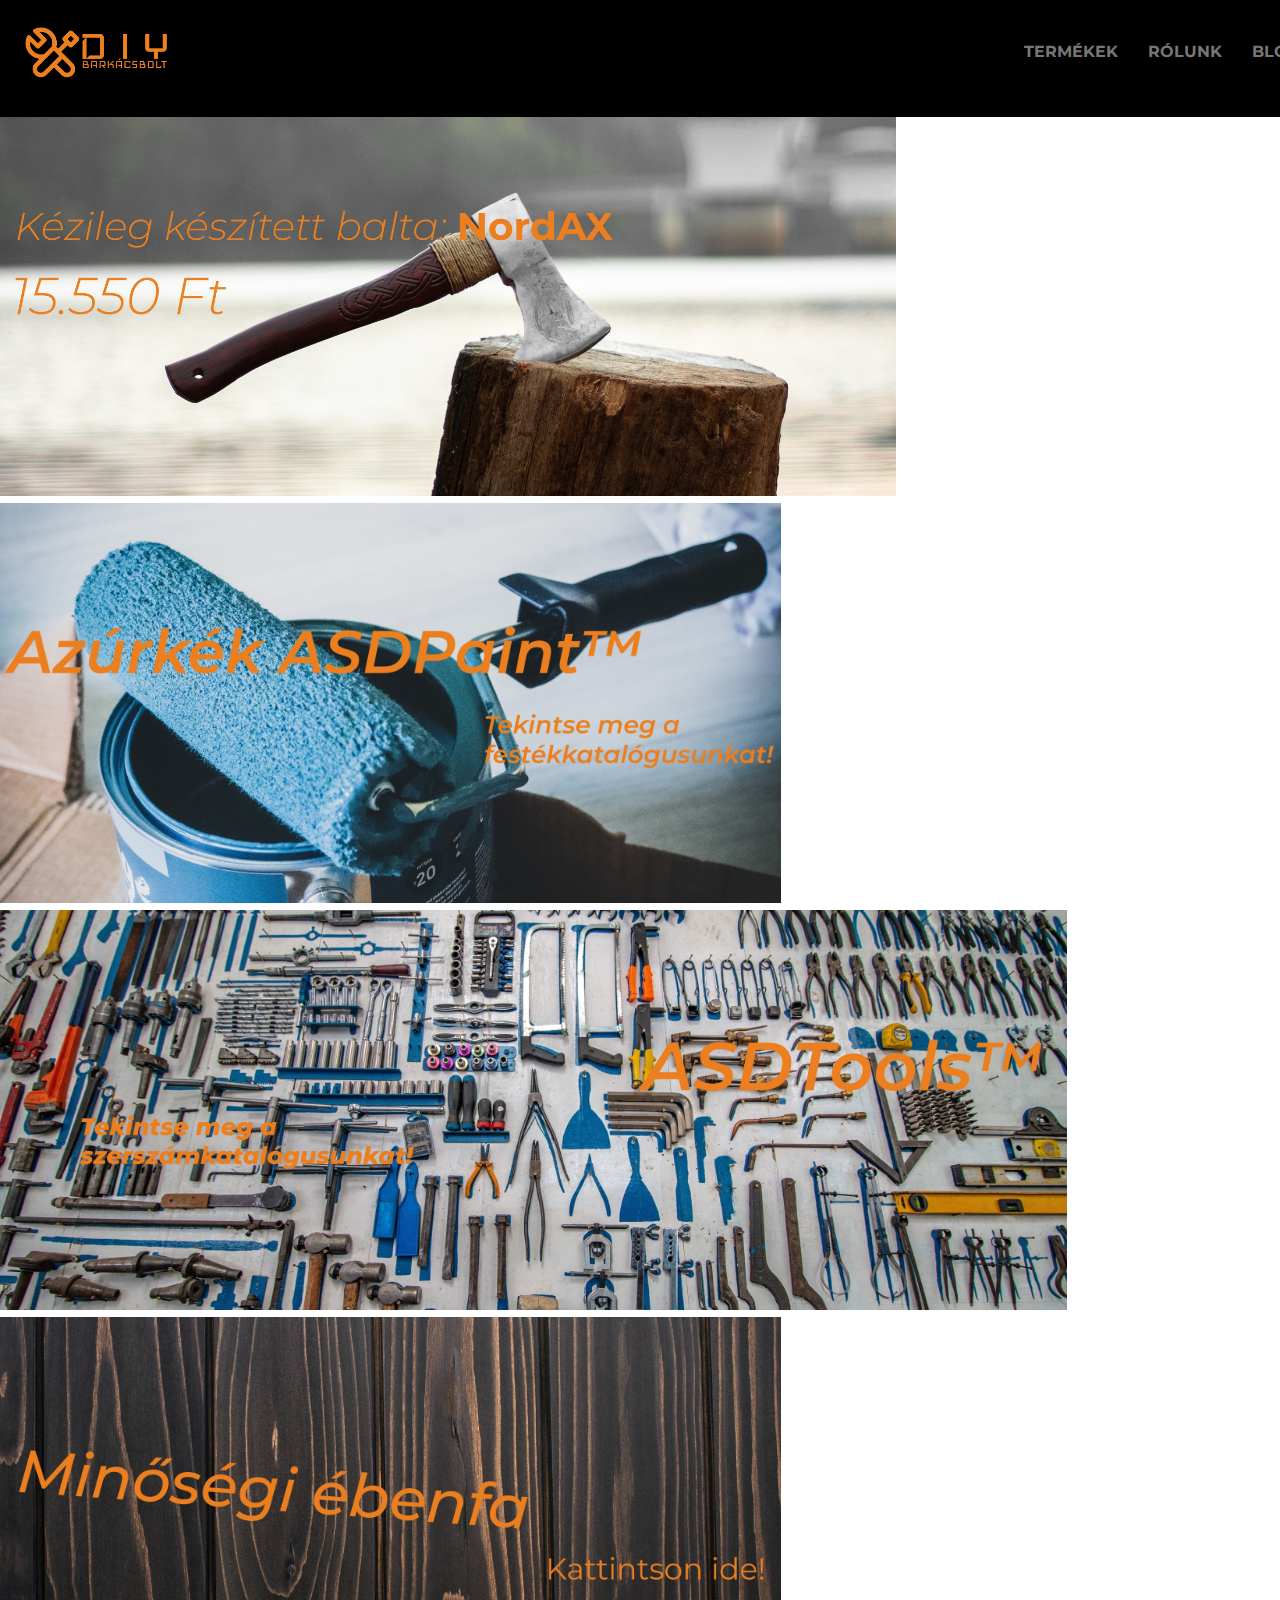
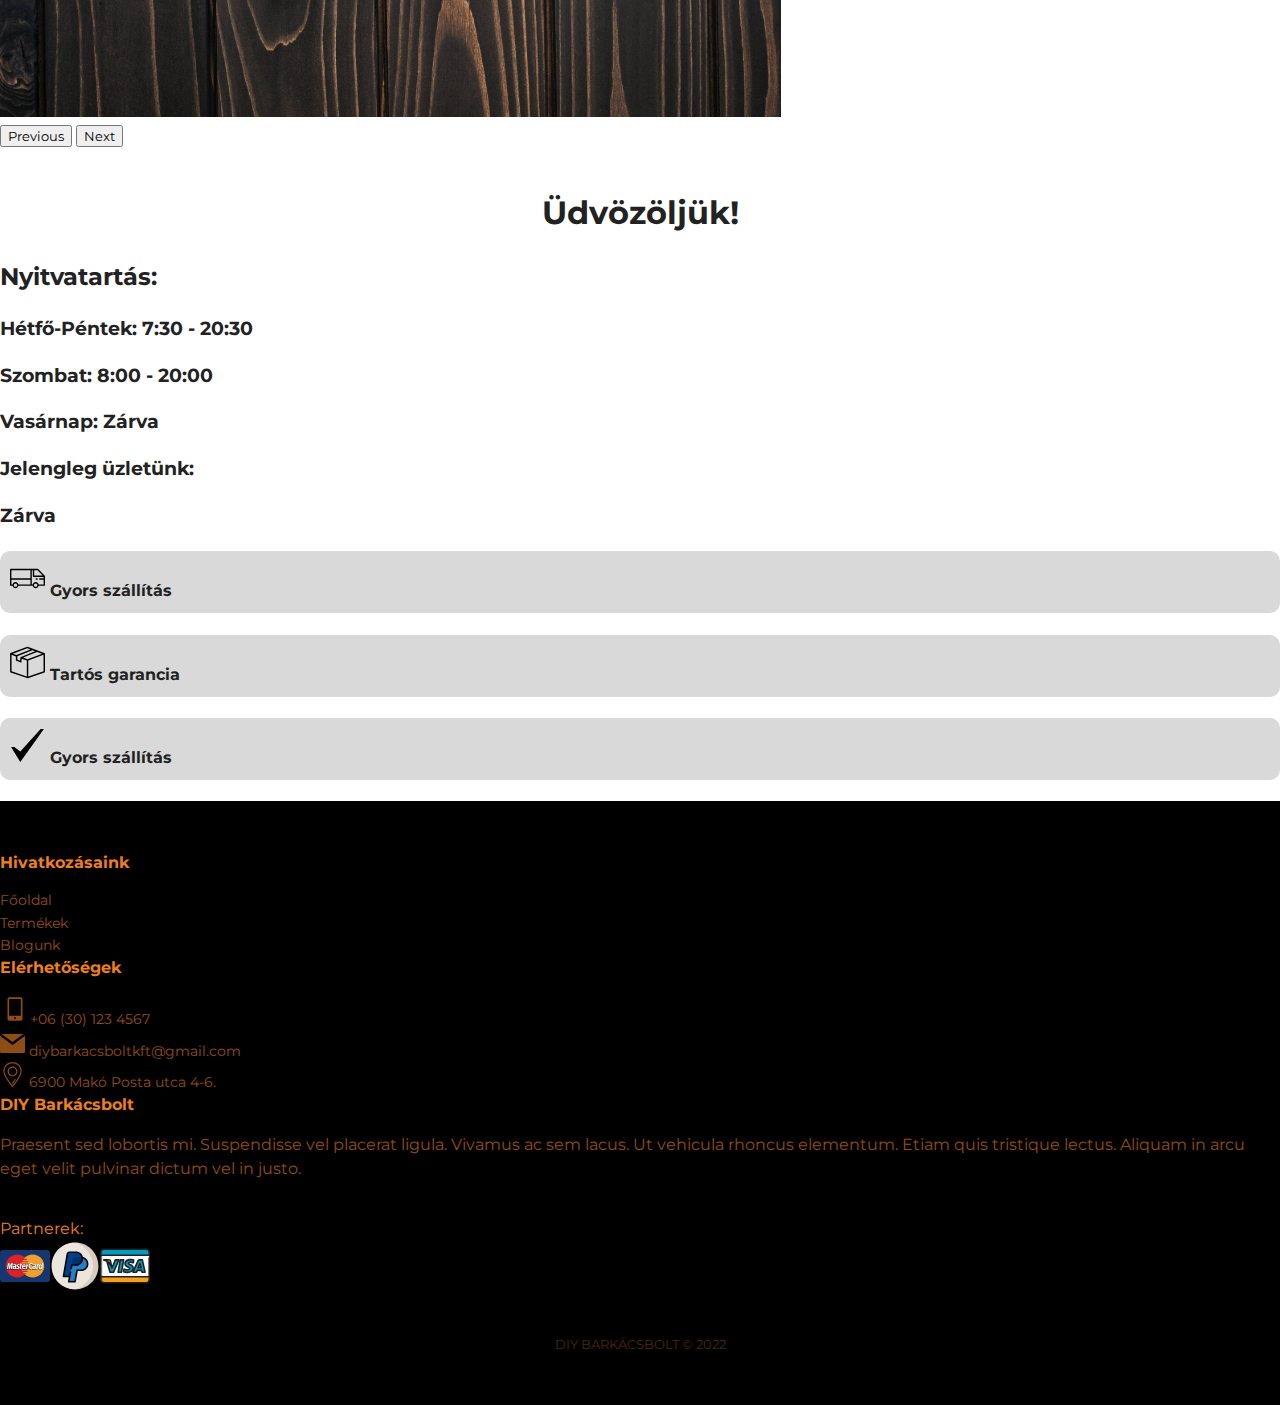
==== commit f719e2d1: "Merge branch 'main' of https://github.com/racskoAdam/DIYbarkacsbolt" ====
--- a/html/index.html
+++ b/html/index.html
@@ -125,9 +125,10 @@
         </div>
         <div class="col-md-6">
           <h3 class="text-center p-3">Jelengleg üzletünk:</h3>
+          <h3 id="nyitvatartas"></h3>
         </div>
       </div>
-      <div class="row mt-5">
+      <div class="row my-5">
         <div class="col-md-4">
           <h4 class="text-center offerbg">
             <img src="../media/ikonok/truck-svgrepo-com.svg" /> Gyors szállítás
@@ -147,6 +148,7 @@
         </div>
       </div>
     </div>
+
     <div class="footer-dark">
       <footer>
         <div class="container">
--- a/css/style.css
+++ b/css/style.css
@@ -436,6 +436,7 @@
   text-align: justify;
 }
 
+<<<<<<< HEAD
 td {
   width: 5rem;
   height: 5rem;
@@ -450,6 +451,26 @@
   margin: 2rem 1rem 2rem;
   padding: 1rem;
   height: 10rem;
+=======
+
+
+
+
+
+
+
+td{
+  width: 7rem;
+  height: 7rem;
+}
+table{
+  margin: auto;
+}
+#d1id{
+  margin: 2rem 1rem 2rem ;
+  padding: 1rem;
+  height: 17rem;  
+>>>>>>> b029b98b6cca9ebc5db8565f41c93f3c530b1bc8
 }
 #d1id button {
   float: right;
@@ -460,6 +481,7 @@
   float: left;
   padding-right: 2rem;
 }
+<<<<<<< HEAD
 #szoveg {
   padding: 2rem;
 }
@@ -589,3 +611,67 @@
   
 }
 
+=======
+#szoveg{
+  padding: 2rem 2rem 2rem 2rem;
+  margin: 0 auto;
+}
+
+.festek{
+  overflow: hidden;
+  width: 100%;
+  height: inherit;
+}
+.d1c{
+background-color: #EC8020;
+}
+.d2c{
+background-color: #2596BE;  
+}
+.d3c{
+background-color: #76B5C5;  
+}
+.d4c{
+background-color: #C58676;  
+}
+.d5c{
+background-color: #A7C576;  
+}
+.d6c{
+background-color: #E83A3A;  
+}
+.d7c{
+background-color: #E6EC23;  
+}
+.d8c{
+background-color: #0B10CE;  
+}
+.d9c{
+background-color: #360158;  
+}
+#szinek{
+height: 15rem;
+width: 15rem;
+float: left;
+padding: 1rem;
+border: 1px solid black;
+}
+
+
+
+
+
+
+
+.nyitva{
+  text-align: center;
+  color: green;
+  font-weight: bold;
+}
+
+.zarva{
+  text-align: center;
+  color: red;
+  font-weight: bold;
+}
+>>>>>>> b029b98b6cca9ebc5db8565f41c93f3c530b1bc8
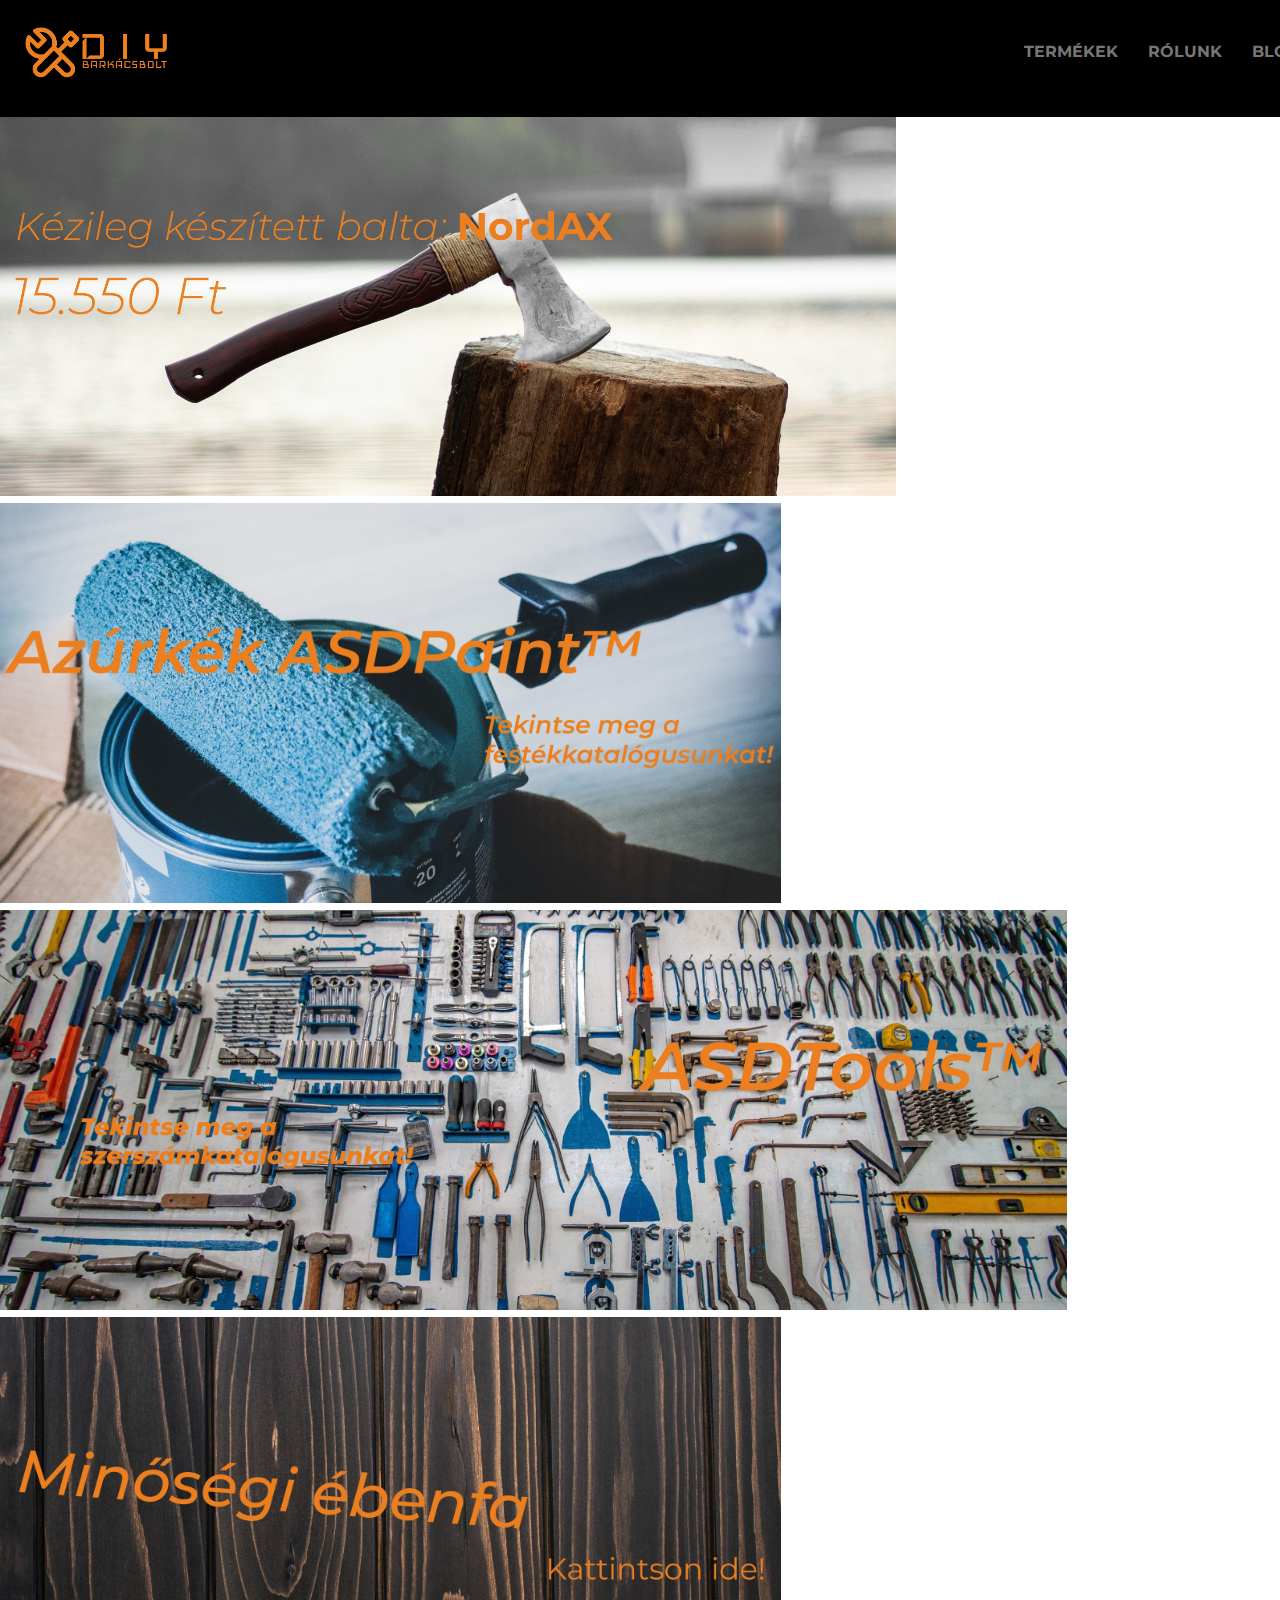
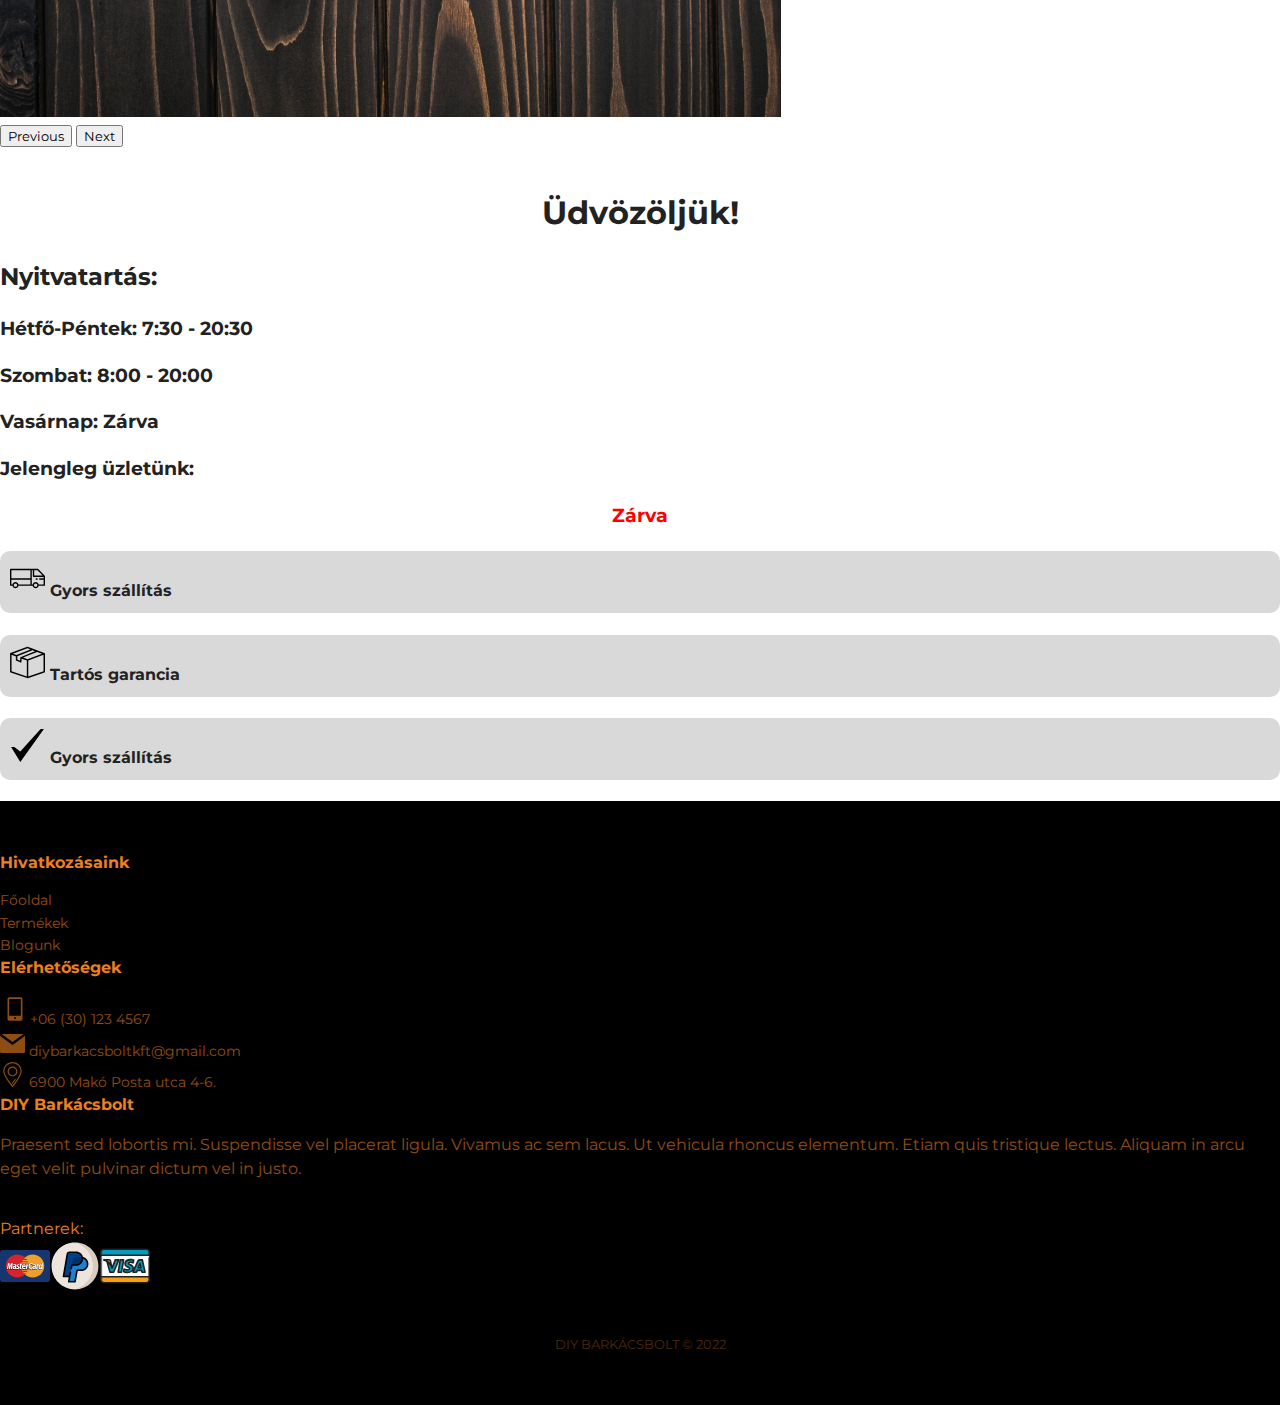
==== commit 24b16f6d: "noselect" ====
--- a/html/index.html
+++ b/html/index.html
@@ -21,7 +21,7 @@
     <link rel="stylesheet" href="../css/style.css" />
     <!-- JavaScript Bundle with Popper -->
   </head>
-  <body class="fasz">
+  <body class="noselect">
     <header class="header">
       <a class="logo" href="../html/index.html"
         ><img src="../media/Logo.PNG" alt="DIY Barkácsbolt" class="logo1"
--- a/css/style.css
+++ b/css/style.css
@@ -436,65 +436,26 @@
   text-align: justify;
 }
 
-<<<<<<< HEAD
-td {
-  width: 5rem;
-  height: 5rem;
-  border: 1px solid black;
-}
 table {
-  background-color: brown;
   margin: auto;
 }
-#d1id {
-  background-color: gray;
-  margin: 2rem 1rem 2rem;
-  padding: 1rem;
-  height: 10rem;
-=======
-
-
-
-
-
 
 
 td{
   width: 7rem;
   height: 7rem;
 }
-table{
-  margin: auto;
-}
-#d1id{
-  margin: 2rem 1rem 2rem ;
-  padding: 1rem;
-  height: 17rem;  
->>>>>>> b029b98b6cca9ebc5db8565f41c93f3c530b1bc8
-}
-#d1id button {
-  float: right;
-}
-#d1id img {
-  height: 10rem;
-  width: 10rem;
-  float: left;
-  padding-right: 2rem;
-}
-<<<<<<< HEAD
-#szoveg {
-  padding: 2rem;
-}
-#container td:hover {
-  border: 5px solid black;
-}
-
-/*Card*/
-@property --rotate {
-  syntax: "<angle>";
-  initial-value: 132deg;
-  inherits: false;
-}
+.float-right
+{
+  float:right;
+}
+
+
+td:hover {
+  transform: scale(1.15);
+  transition-duration: 100ms;
+}
+
 
 :root {
   --card-height: 65vh;
@@ -611,11 +572,7 @@
   
 }
 
-=======
-#szoveg{
-  padding: 2rem 2rem 2rem 2rem;
-  margin: 0 auto;
-}
+
 
 .festek{
   overflow: hidden;
@@ -650,12 +607,16 @@
 background-color: #360158;  
 }
 #szinek{
-height: 15rem;
-width: 15rem;
+height: auto;
+width: auto;
 float: left;
 padding: 1rem;
 border: 1px solid black;
 }
+#szinek{
+  width:15rem;
+  height:15rem;
+}
 
 
 
@@ -674,4 +635,30 @@
   color: red;
   font-weight: bold;
 }
->>>>>>> b029b98b6cca9ebc5db8565f41c93f3c530b1bc8
+
+.literselect{
+  min-width: 6rem;
+}
+
+.cikk{
+  border-radius: 30px;
+}
+
+.postbutton{
+  background-color: #EC8020;
+  border: none;
+}
+
+.postbutton:hover{
+  background-color: #a55a16;
+}
+
+.noselect {
+  -webkit-touch-callout: none; /* iOS Safari */
+    -webkit-user-select: none; /* Safari */
+     -khtml-user-select: none; /* Konqueror HTML */
+       -moz-user-select: none; /* Old versions of Firefox */
+        -ms-user-select: none; /* Internet Explorer/Edge */
+            user-select: none; /* Non-prefixed version, currently
+                                  supported by Chrome, Edge, Opera and Firefox */
+}
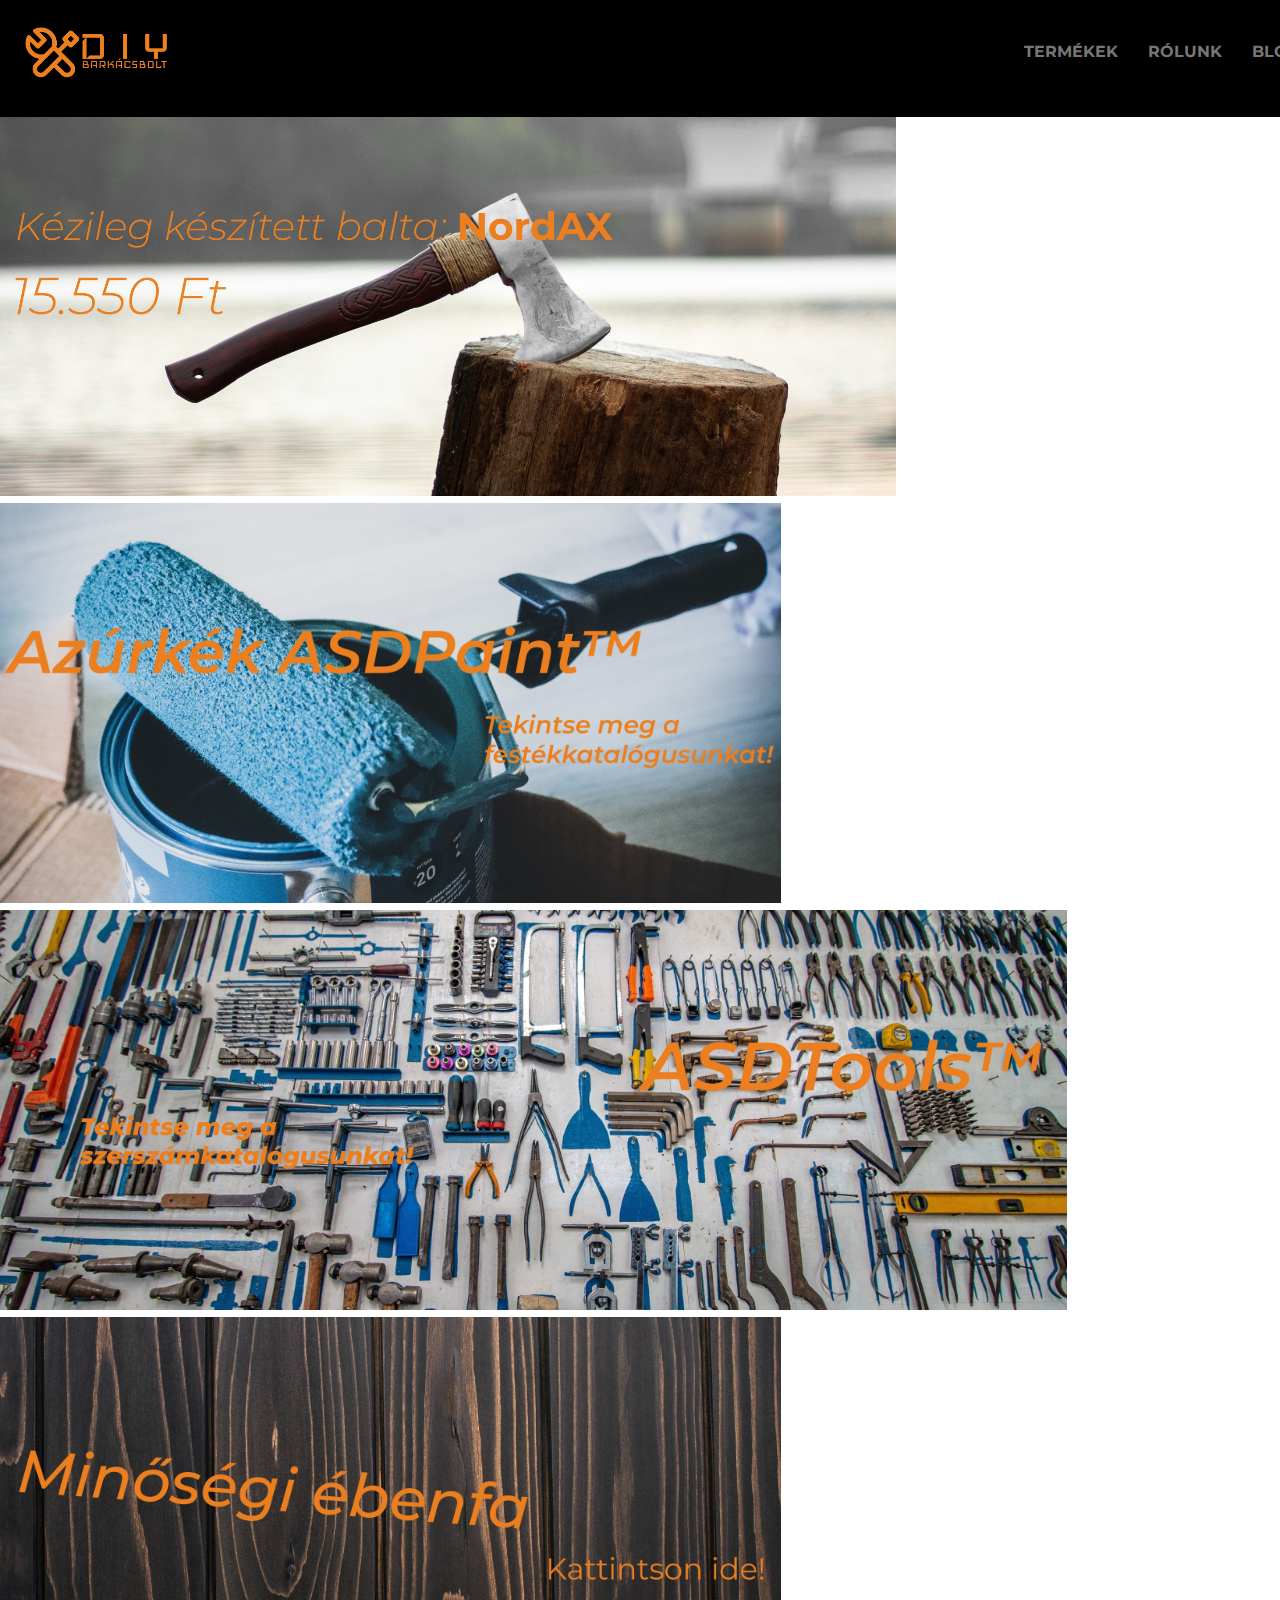
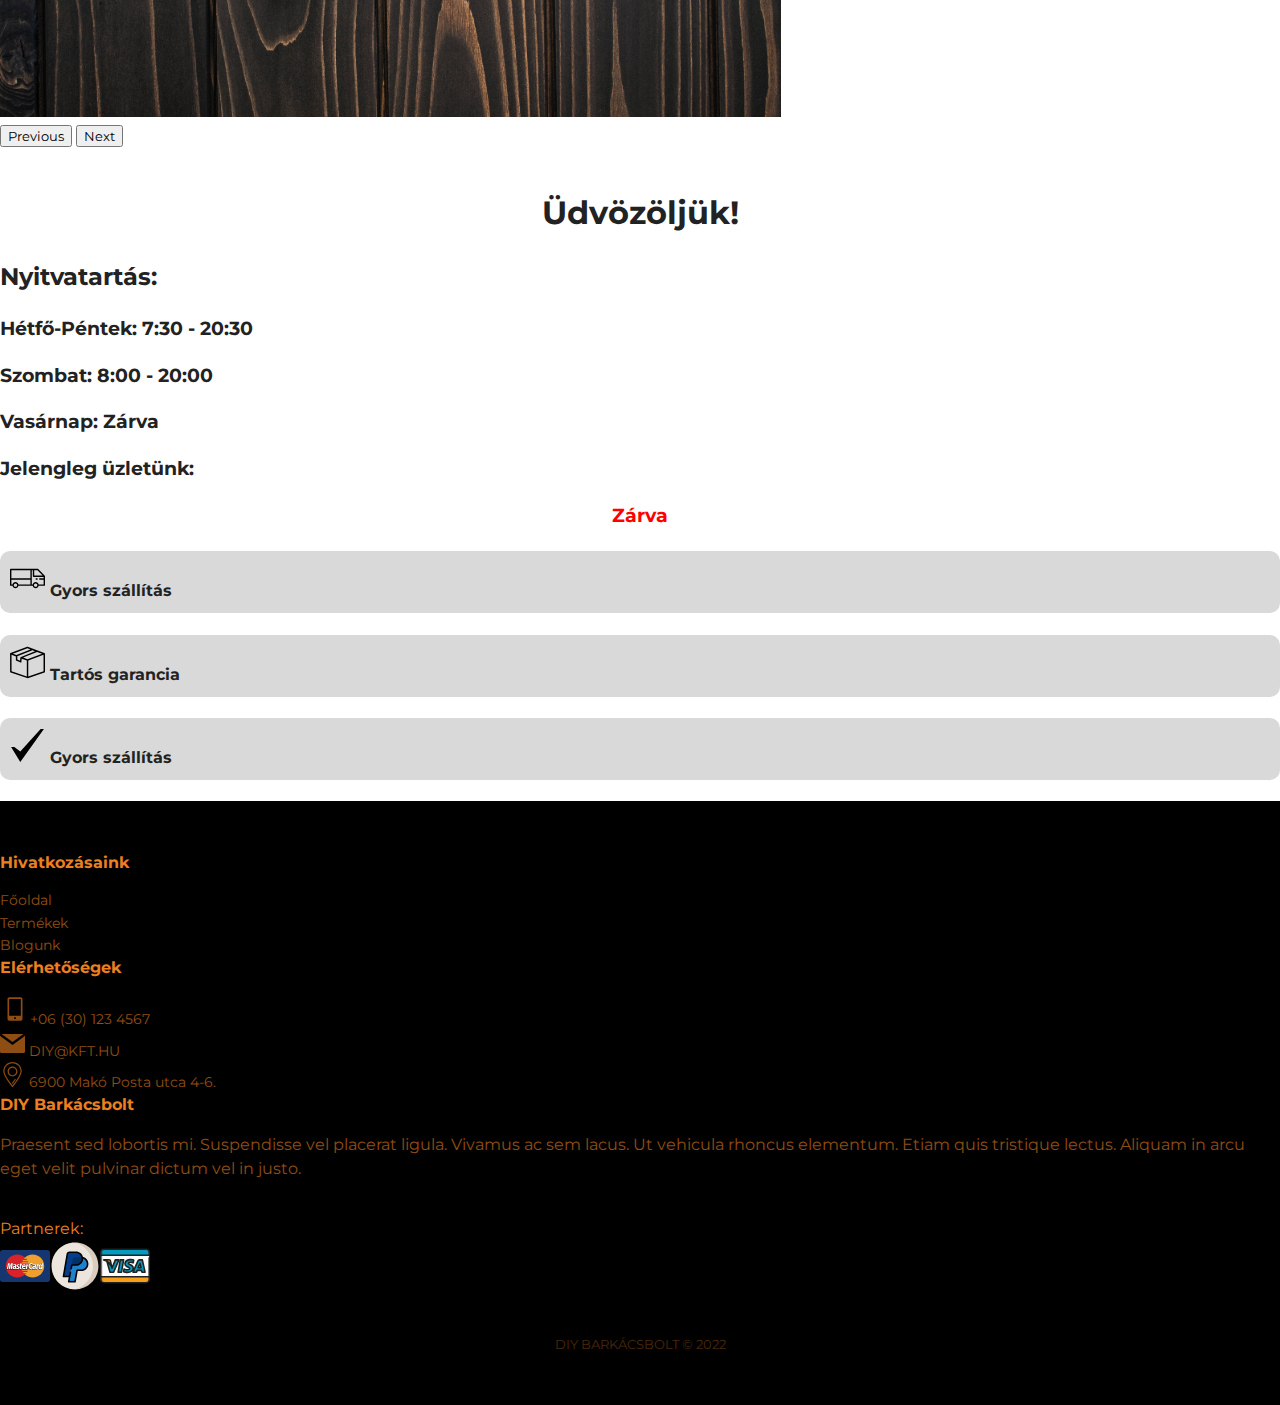
==== commit 7e11ab8d: "new" ====
--- a/html/index.html
+++ b/html/index.html
@@ -21,7 +21,7 @@
     <link rel="stylesheet" href="../css/style.css" />
     <!-- JavaScript Bundle with Popper -->
   </head>
-  <body class="noselect">
+  <body class="fasz">
     <header class="header">
       <a class="logo" href="../html/index.html"
         ><img src="../media/Logo.PNG" alt="DIY Barkácsbolt" class="logo1"
@@ -173,7 +173,7 @@
                 <li>
                   <a href="mailto:pisti1231212@gmail.com"
                     ><img src="../media/ikonok/email-svgrepo-com.svg" />
-                    diybarkacsboltkft@gmail.com</a
+                    DIY@KFT.HU</a
                   >
                 </li>
                 <li>
